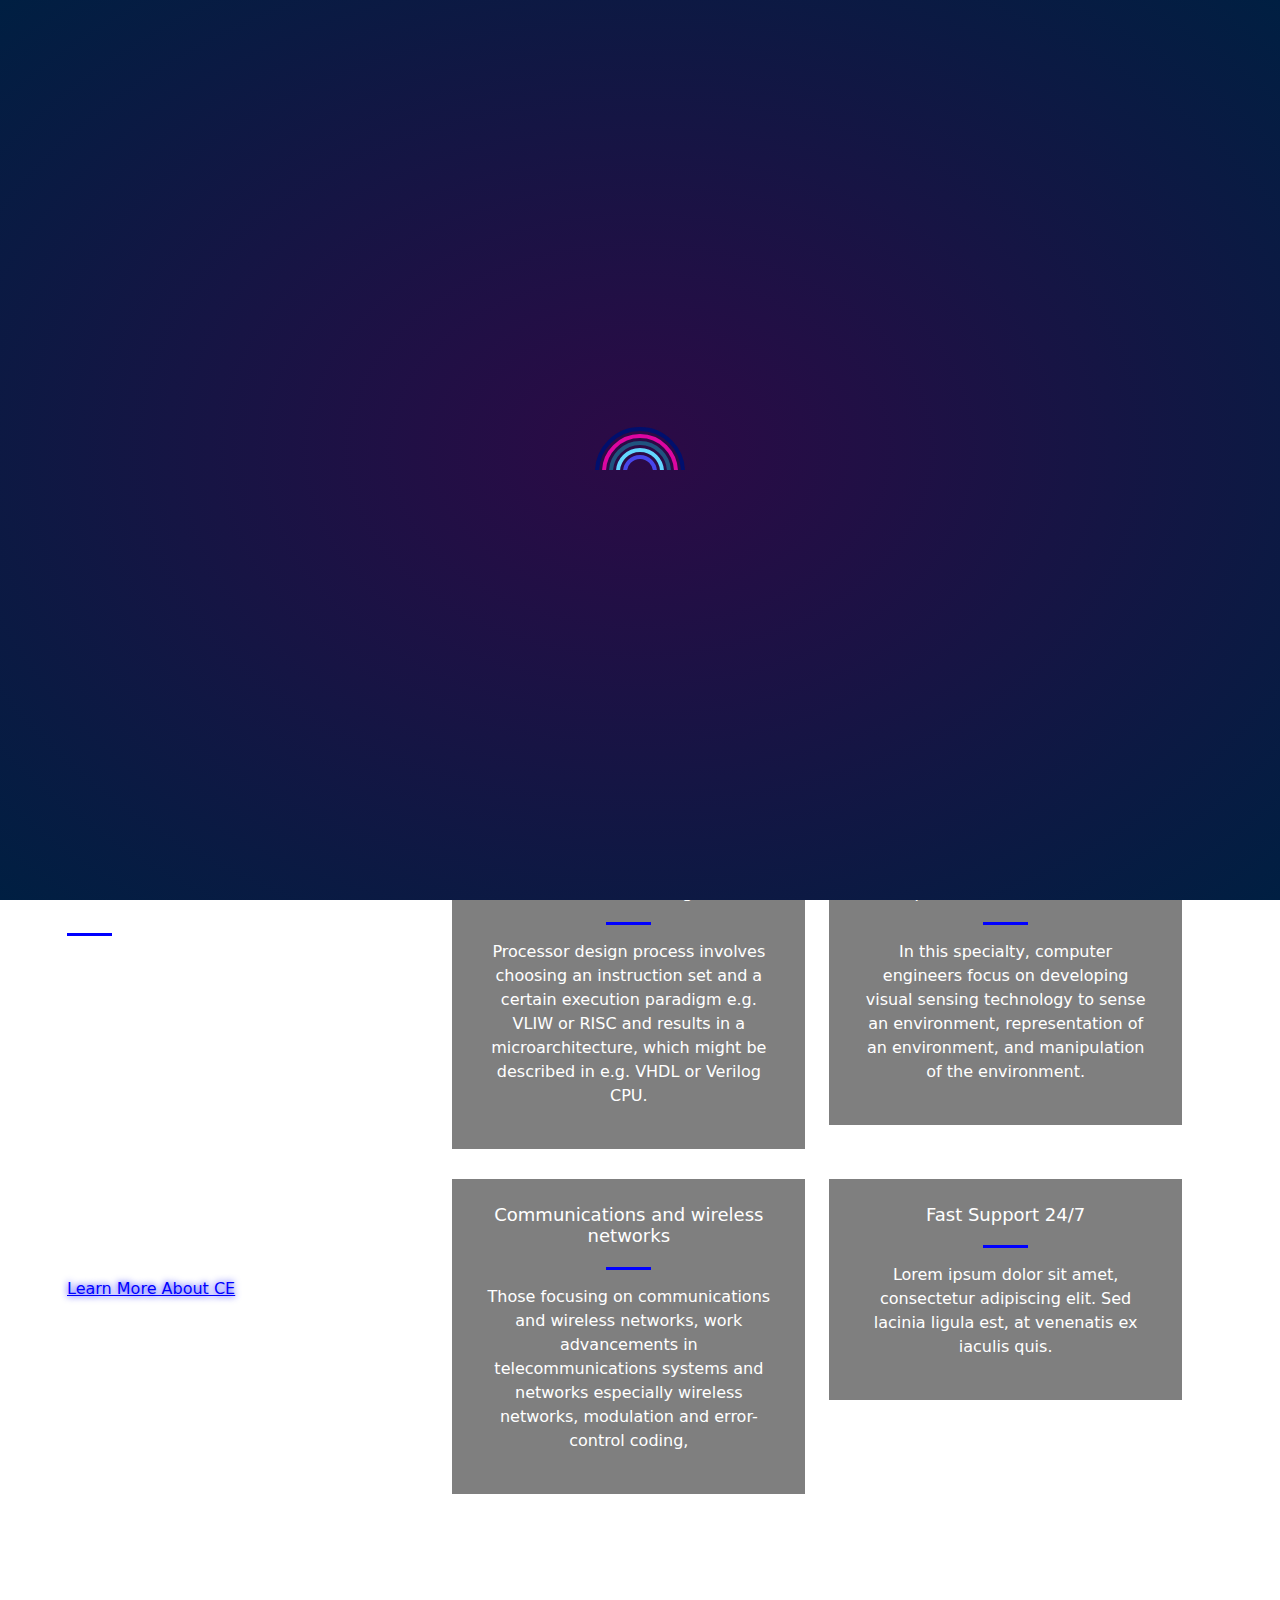
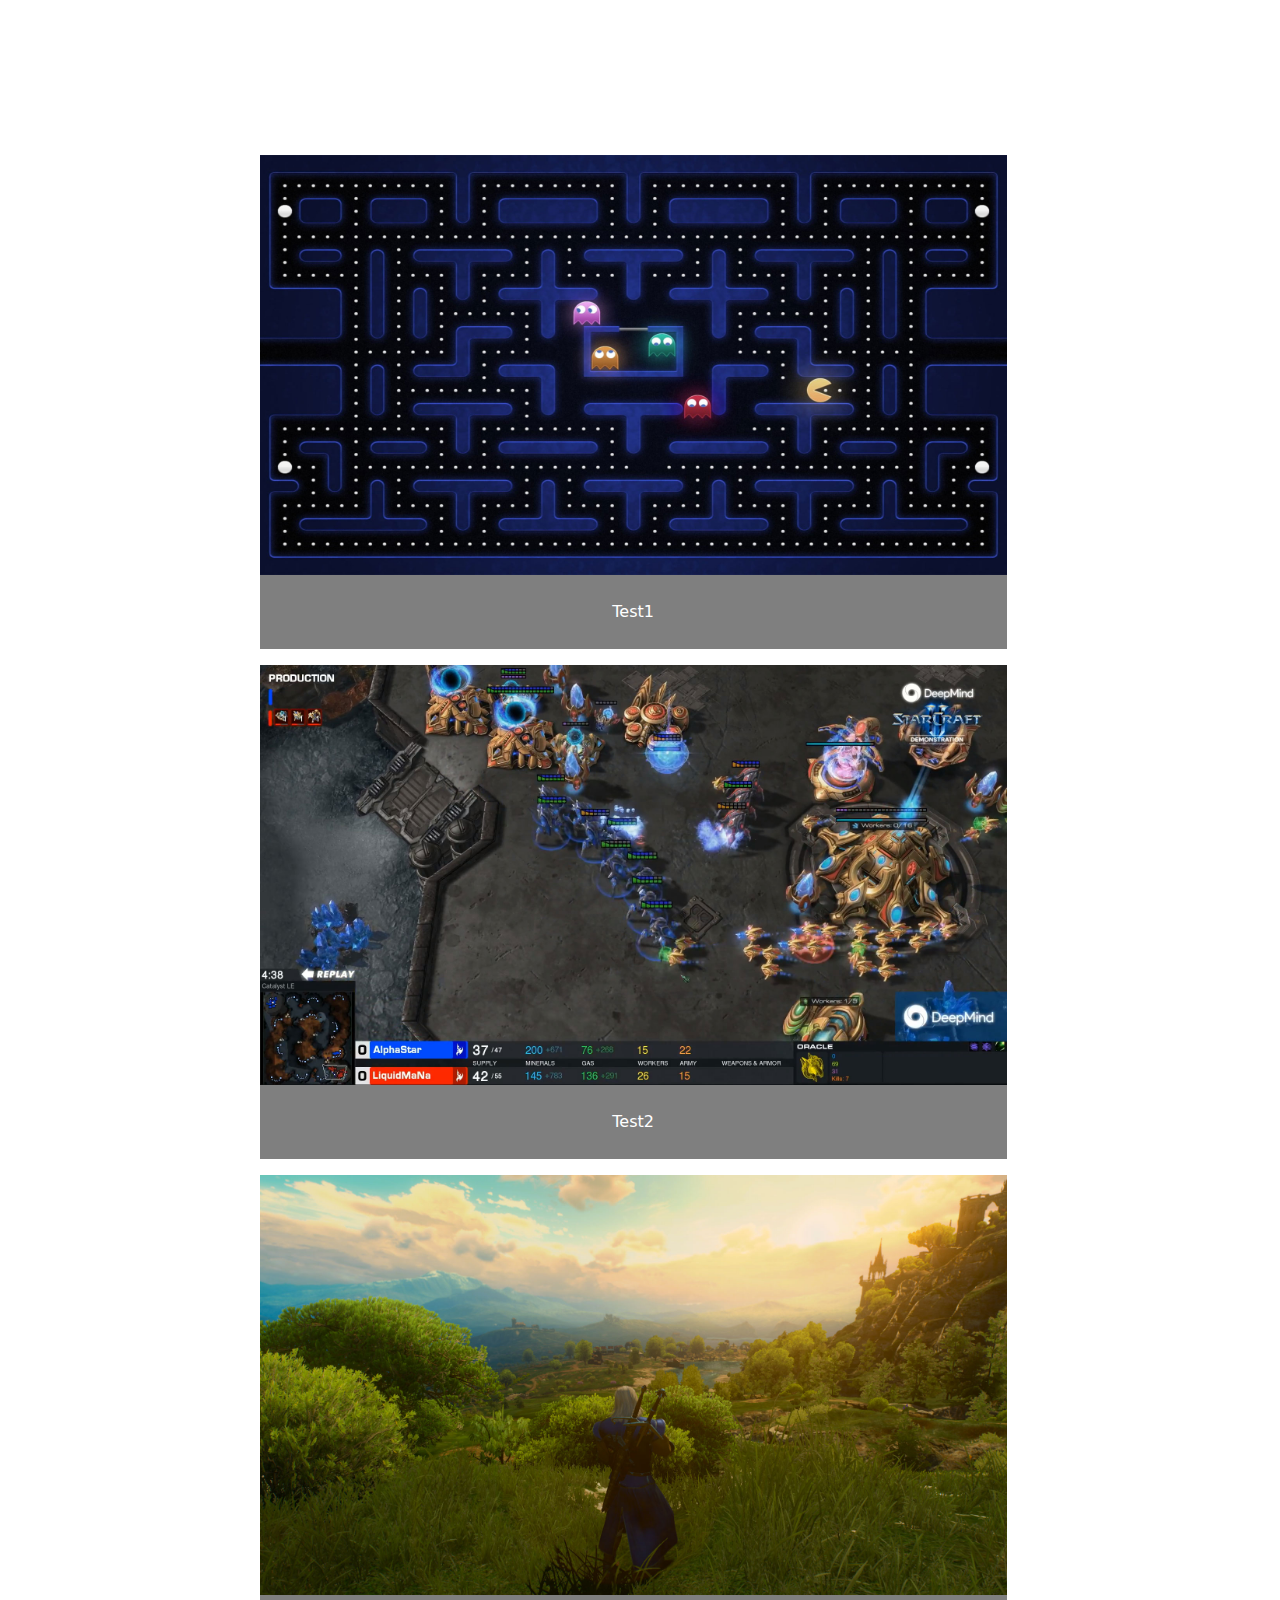
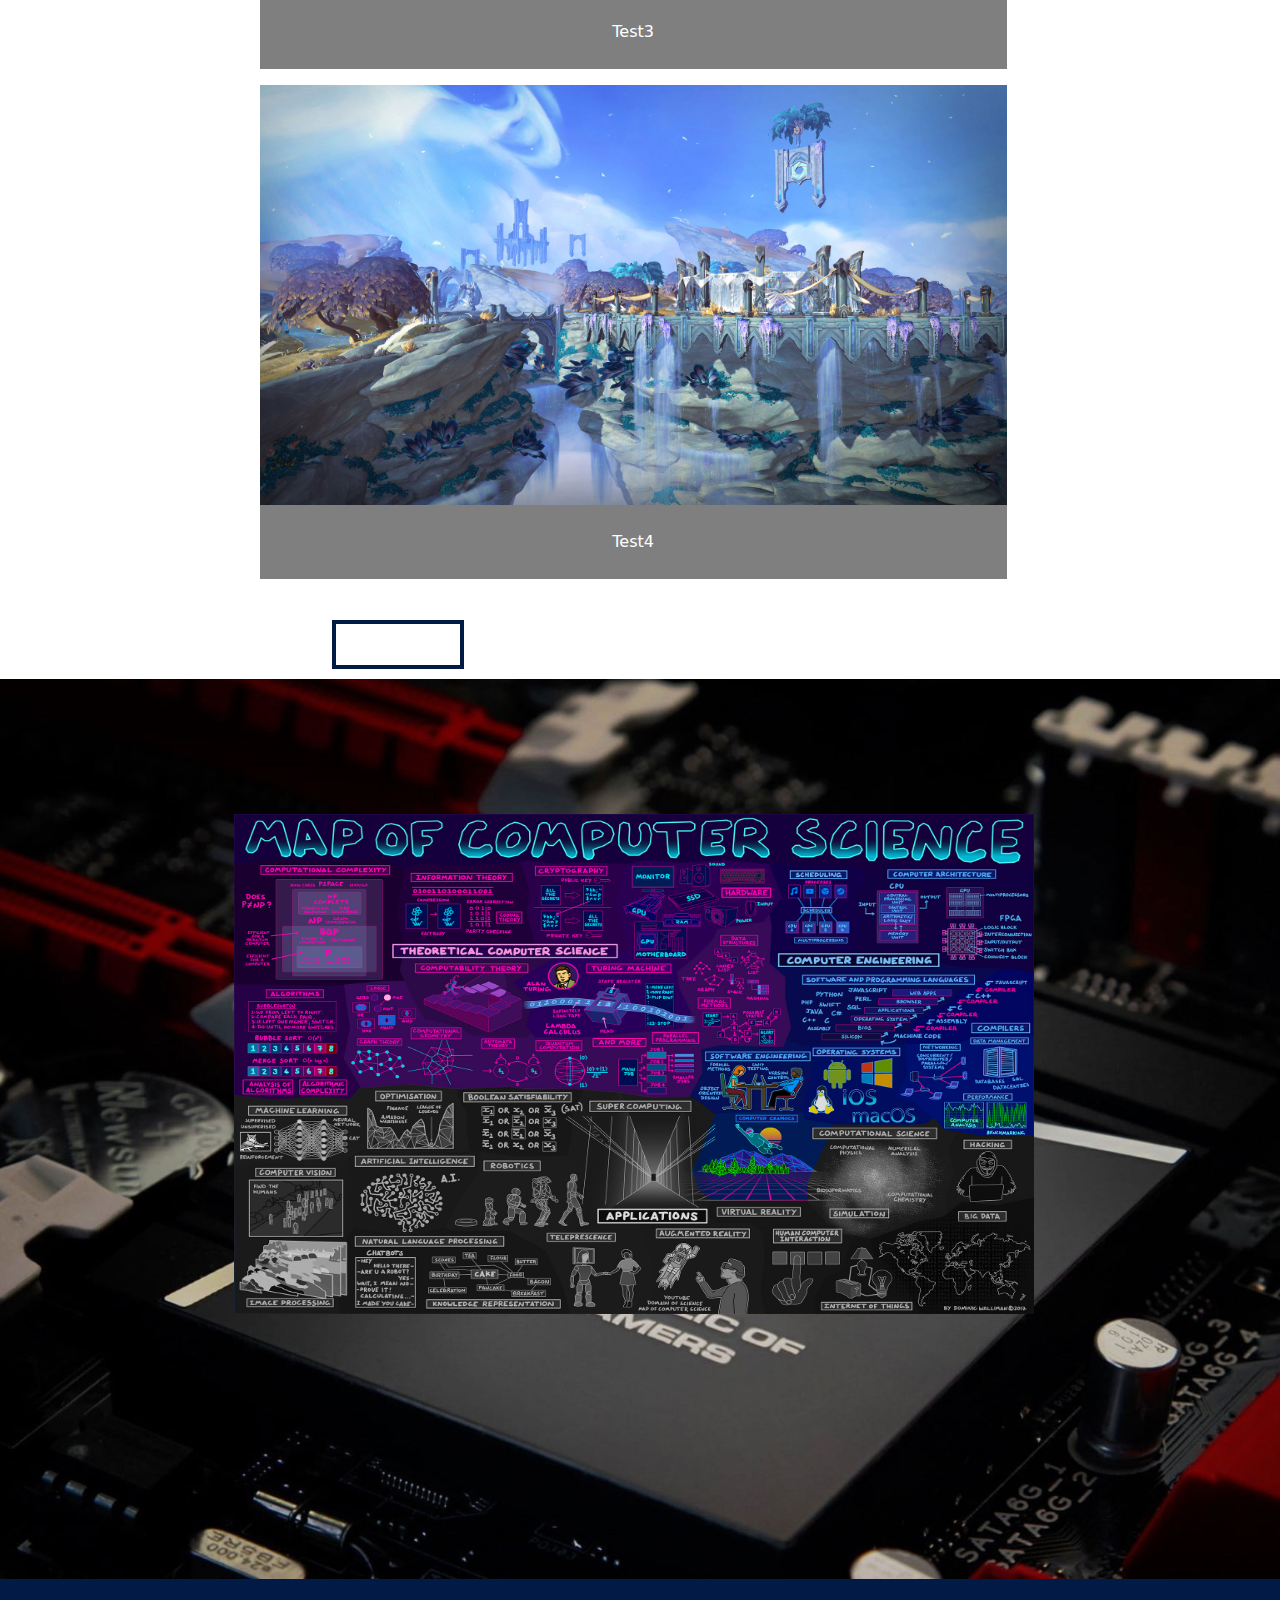
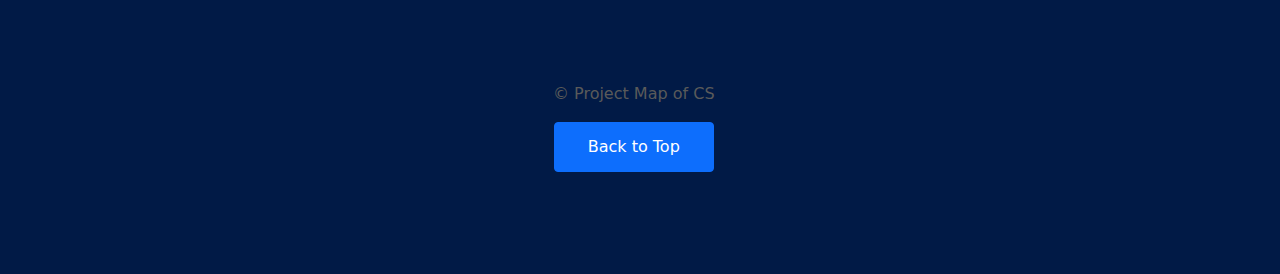
==== Applications/Applications.html @ 38d59b16 "Add files via upload" ====
<!doctype html>
<html lang="en">

<head>

  <meta charset="utf-8">
  <meta name="viewport" content="width=device-width, initial-scale=1">
  <link rel="stylesheet" href="../bootstrap-5.0.0-beta1-dist/css/bootstrap.min.css">
  <script src="https://code.jquery.com/jquery-3.5.1.slim.min.js"
    integrity="sha256-4+XzXVhsDmqanXGHaHvgh1gMQKX40OUvDEBTu8JcmNs=" crossorigin="anonymous"></script>
  <script src="Applications.js"></script>
  <script src="../bootstrap-5.0.0-beta1-dist/js/bootstrap.bundle.min.js"></script>

  <style>
    .bd-placeholder-img {
      font-size: 1.125rem;
      text-anchor: middle;
      -webkit-user-select: none;
      -moz-user-select: none;
      user-select: none;
    }

    @media (min-width: 768px) {
      .bd-placeholder-img-lg {
        font-size: 3.5rem;
      }
    }
  </style>


  <!-- Custom styles for this template -->
  <link href="Applications.css" rel="stylesheet">
</head>

<body>

  <!-- CAROUSEL -->

  <header>
    <div id="carouselExampleFade" class="carousel slide carousel-fade" data-bs-ride="carousel">
        <div class="carousel-inner">
          <div class="carousel-item active">
            <img src="../Resources/Cybersecurity.jpg" class="d-block w-100" alt="Image did not load">

          </div>
          <div class="carousel-item">
            <img src="../Resources/Vision.jpg" class="d-block w-100" alt="Image did not load">

          </div>
          <div class="carousel-item">
            <img src="../Resources/Cybersecurity.jpg" class="d-block w-100" alt="Image did not load">

          </div>
        </div>
        <a class="carousel-control-prev" href="#carouselExampleFade" role="button" data-bs-slide="prev">
          <span class="carousel-control-prev-icon" aria-hidden="true"></span>
          <span class="visually-hidden">Previous</span>
        </a>
        <a class="carousel-control-next" href="#carouselExampleFade" role="button" data-bs-slide="next">
          <span class="carousel-control-next-icon" aria-hidden="true"></span>
          <span class="visually-hidden">Next</span>
        </a>
    </div>


    <!-- NAVBAR -->

    <nav class="navbar navbar-expand-lg navbar-dark fixed bg-transparent fixed-top ">
      <div class="container-fluid">
        <a class="navbar-brand" href="#">Navbar</a>
        <button class="navbar-toggler" type="button" data-bs-toggle="collapse" data-bs-target="#navbarNav"
          aria-controls="navbarNav" aria-expanded="false" aria-label="Toggle navigation">
          <span class="navbar-toggler-icon"></span>
        </button>
        <div class="collapse navbar-collapse" id="navbarNav">
          <ul class="navbar-nav">
            <li class="nav-item">
              <a class="nav-link active" aria-current="page" href="#">Home</a>
            </li>
            <li class="nav-item">
              <a class="nav-link" href="#services">Features</a>
            </li>
            <li class="nav-item">
              <a class="nav-link" href="#miniCoursel">Pricing</a>
            </li>
            <li class="nav-item">
              <a class="nav-link " href="#image-map">Disabled</a>
            </li>
          </ul>
        </div>
      </div>
    </nav>

    <!-- NAVBAR fixed -->
    <div class="fixed-side-navbar">
      <ul class="nav flex-column">
        <li class="nav-item">
          <a class="nav-link" href="#carouselExampleFade"><span>Intro</span></a>
        </li>
        <li class="nav-item">
          <a class="nav-link" href="#services"><span>Services</span></a>
        </li>
        <li class="nav-item">
          <a class="nav-link" href="#miniCoursel"><span>Our Story</span></a>
        </li>
        <li class="nav-item">
          <a class="nav-link" href="#image-map"><span>Contact Us</span></a>
        </li>
      </ul>
    </div>
  </header>

  <main>




    <!-- Marketing messaging and featurettes
================================================== -->
    <!-- Wrap the rest of the page in another container to center all the content. -->


    <div class="container marketing"></div>

    <!-- Three columns of text below the carousel -->



    <!-- START THE FEATURES -->


    <!-- First Division -->

    <div class="service-content" id="services">
      <div class="container">
        <div class="row">

          <div class="col-md-4">
            <div class="left-text">
              <h4>More About Computer Engineering</h4>
              <div class="line-dec"></div>
              <p>
                Computer engineering (CoE or CpE) is a branch of engineering that integrates several fields
                of computer science and electronic engineering required to develop computer hardware and software.
              </p>
              <ul>
                <li>- Processor design</li>
                <li>- Computer vision and robotics</li>
                <li>- Communications and wireless networks</li>
                <li>- Compilers and operating systems</li>
              </ul>
              <div class="primary-button">
                <a href="https://en.wikipedia.org/wiki/Computer_engineering">Learn More About CE</a>
              </div>
            </div>
          </div>

          <div class="col-md-8">

            <div class="row">

              <div class="col-md-6">
                <div class="service-item">
                  <h4>Processor design</h4>
                  <div class="line-dec"></div>
                  <p>
                    Processor design process involves choosing an instruction set and a certain execution paradigm e.g.
                    VLIW or RISC
                    and results in a microarchitecture, which might be described in e.g. VHDL or Verilog
                    CPU.
                  </p>
                </div>
              </div>

              <div class="col-md-6">
                <div class="service-item">
                  <h4>Computer vision and robotics</h4>
                  <div class="line-dec"></div>
                  <p>
                    In this specialty, computer engineers focus on developing visual sensing technology to sense an
                    environment,
                    representation of an environment, and manipulation of the environment.
                  </p>
                </div>
              </div>

              <div class="col-md-6">
                <div class="service-item">
                  <h4>Communications and wireless networks</h4>
                  <div class="line-dec"></div>
                  <p>
                    Those focusing on communications and wireless networks, work advancements in telecommunications
                    systems and networks
                    especially wireless networks, modulation and error-control coding,
                  </p>
                </div>
              </div>
              <div class="col-md-6">
                <div class="service-item">
                  <h4>Fast Support 24/7</h4>
                  <div class="line-dec"></div>
                  <p>
                    Lorem ipsum dolor sit amet, consectetur adipiscing elit. Sed
                    lacinia ligula est, at venenatis ex iaculis quis.
                  </p>
                </div>
              </div>
            </div>
          </div>
        </div>
      </div>
    </div>


    <!-- Second Division -->

    <div class="featurette bg2" id="miniCoursel">
      <div class="container">
        <div class="row">
          <div class="col-md-8 mx-auto">
            <div class="wrapper">
              <section id="first-tab-group" class="tabgroup">

                <div id="tab1">
                  <img src="../Resources/PacMan.jpg" alt="Image could not load" />
                  <p>
                    Test1
                  </p>
                </div>
                <div id="tab2">
                  <img src="../Resources/Starcraft.jpg" alt="Image could not load" />
                  <p>
                    Test2
                  </p>
                </div>
                <div id="tab3">
                  <img src="../Resources/Witcher-III.jpg" alt="Image could not load" />
                  <p>
                    Test3
                  </p>
                </div>
                <div id="tab4">
                  <img src="../Resources/WoW-Bastion.jpg" alt="Image could not load" />
                  <p>
                    Test4
                  </p>
                </div>
              </section>

              <ul class="tabs clearfix" data-tabgroup="first-tab-group">
                <li><a href="#tab1" class="active">2008 - 2014</a></li>
                <li><a href="#tab2">2014 - 2016</a></li>
                <li><a href="#tab3">2016 - 2019</a></li>
                <li><a href="#tab4">2019 - Now</a></li>
              </ul>
            </div>
          </div>
        </div>
      </div>
    </div>

    <!-- Third Division -->

    <div class="bgx contact-content" id="image-map">
      <div class="row">
        <div class="map">
          <div class="d-flex justify-content-center">
            <img src="Map_CS.jpg" class="myimage" usemap="#workmap" width="800" height="500">
          </div>
        </div>
      </div>
    </div>

    <!-- Working of The Map - Third Division -->

    <map name="workmap" class="map" id="map2">
      <area target="_blank" alt="Theory-CS.html" title="Theory CS" href="../Theory-CS/Theory-CS.html"
        coords="1,287,17,283,96,286,115,284,125,273,187,268,219,272,272,272,288,273,336,275,387,278,413,284,452,281,466,256,465,234,488,228,544,232,555,214,549,176,549,163,534,147,534,100,548,82,535,48,488,44,447,48,413,42,395,45,356,48,287,44,149,45,1,45"
        shape="poly">
      <area target="_blank" alt="Computer Engineering" title="Computer Engineering"
        href="../Computer-engineering/Computer-engineering.html"
        coords="536,48,548,81,536,100,535,145,549,161,556,213,547,233,465,237,455,279,463,281,483,300,492,321,469,346,461,360,460,384,564,388,576,364,587,350,566,326,577,309,698,309,727,320,799,325,799,53"
        shape="poly">
    </map>


    <!-- END THE FEATURES -->

    </div><!-- /.container -->
    <!-- <hr class="featurettedivider"> -->

    <!-- FOOTER -->
    <footer>
      <div class="row">
        <div class="d-flex justify-content-center">
          <p>&copy; Project Map of CS</p>
        </div>
      </div>
      <div class="row">
        <div class="d-flex justify-content-center">
          <button type="button" class="btn btn-primary">
            <a href="#carouselExampleFade"> Back to Top</a> </button>
        </div>
      </div>
    </footer>
  </main>

<!-- This is a loading Screen-->
<div class="loader">
  <div class="loader-inner">
    <div class="loader-line-wrap">
      <div class="loader-line"></div>
    </div>
    <div class="loader-line-wrap">
      <div class="loader-line"></div>
    </div>
    <div class="loader-line-wrap">
      <div class="loader-line"></div>
    </div>
    <div class="loader-line-wrap">
      <div class="loader-line"></div>
    </div>
    <div class="loader-line-wrap">
      <div class="loader-line"></div>
    </div>
  </div>
</div>
  
<script>
  window.onload = function() { // same as window.addEventListener('load', (event) => {
    
        
        $('.loader').removeClass('loader');
        $('.loader-inner').removeClass('loader-inner');
        $('.loader-line').removeClass('loader-line');
      
  };
</script>

</body>

</html>
---- Applications/Applications.css ----
/* GLOBAL STYLES
-------------------------------------------------- */

body {
  color: #5a5a5a;
  height: 100%;
}

.FoL
{
  color: darkred;
  text-shadow: 0 0 7px darkred;
}

.FoL:hover
{
  color: darkred;
  text-shadow: 0 0 7px black;
}

/* fixed side navbar
-------------------------------------------------- */

.fixed-side-navbar {
  position: fixed;
  top: 50%;
  right: 0;
  z-index: 99999;
  margin-top: -100px;
  text-align: right;
  padding: 30px 0;
  
}


.fixed-side-navbar .nav > li a span {
  
  display: none;
}

.fixed-side-navbar:hover .nav > li > a > span {
  transition: 0.4s;
  color: white;
  display: block;
  background-color: darkblue;
  width: 100px;
  text-align: center;
  text-transform: uppercase;
  font-size: 12px;
  padding: 2px 12px;
  border-radius: 7px;
}

.nav>li {
  position: relative;
  display: block;
}
.fixed-side-navbar .nav > li a {
  color: transparent;
  min-height: 32px;
  background: transparent;
  padding: 5px 45px 5px;
  border-right: none;
  
}
.fixed-side-navbar .nav > li a:after {
  content: '';
  position: absolute;
  top: 50%;
  right: 20px;
  margin-top: -5px;
  width: 10px;
  height: 10px;
  border-radius: 10px;
  background: rgba(250, 250, 250, 0.75);
  transform: scale(0.6);
}

.fixed-side-navbar .nav > li a:hover > span {
  color: gray;
  display: block;
}



/* CUSTOMIZE THE CAROUSEL
-------------------------------------------------- */

/* Carousel base class */
.carousel {
  margin-bottom: 4rem;
  height: 100%;
}
/* Since positioning the image, we need to help out the caption */
.carousel-caption {
  bottom: 3rem;
  z-index: 10;
}

/* Declare heights because of positioning of img element */
.carousel-item {
  height: 100%;
  width: 100%;
}

.carousel-item > im
{
  background-attachment: fixed;
}


/* MARKETING CONTENT
-------------------------------------------------- */

/* Center align the text within the three columns below the carousel */
.marketing h2 {
  font-weight: 400;
}

/* Background image  */
 .bgx
{
    background-image: url("../Resources/Asus.jpg");
    padding-left: 15px;
    padding-right: 15px;
    padding-top: 15vh;
    background-attachment: fixed;
    min-height: 100vh;
    background-size: cover;
    background-position: center center;
} 


.bg2
{
    padding-left: 15px;
    padding-right: 15px;
    padding-top: 15vh;
    background-image: url("../Resources/GameCoding.jpg");
    background-attachment: fixed;
    min-height: 100vh;
    background-size: cover;
    background-position: center center;
}

section {
  padding-bottom: 15px;
}

.wrapper {
  text-align: center;
}

.tabs {
  list-style: none;
  margin: 0px;
  padding: 0px;
}

.tabs li {
  display: inline-block;
  text-align: center;
  margin: 10px;
}

.tabs a {
  display:block;
  text-align:center;
  text-decoration:none;
  text-transform:uppercase;
  color:#fff;
  font-size: 14px;
  font-weight: 700;
  padding:10px 15px;
  border:4px solid #fff;
}

.tabs a:hover {
  color:#011a46;
}

.tabs .active {
  border:4px solid #011a46;
}

.tabgroup p {
  background-color: rgba(0, 0, 0, 0.5);
  color: #fff;
  padding: 25px;
  
}

.tabgroup > div > img{
  width: 100%;
  height: 100%;
}


/* Featurettes
------------------------- */



.row
{
  width: 100.9%;
} 

.featurettedivider
{
  margin: 2rem 0; /* Space out the Bootstrap <hr> more */
  border-top: 3px solid #011a46;
  border-radius: 5px;
  

}

/* Thin out the marketing headings */
.featurette-heading
{
  font-weight: 300;
  line-height: 1;
  /* rtl:remove */
  letter-spacing: -.05rem;
}

.bg-custom
{
  background-color: #011a46;
}

.navbar 
{        
  transition:padding 0.2s ease;
}
  
  
.affix 
{
  padding-top: 0.2em !important;
  padding-bottom: 0.2em !important; 
  transition:padding 0.2s linear;
}

.service-content {
  margin-top: -64px;
  padding-left: 15px;
  padding-right: 15px;
  padding-top: 15vh;
  background-image: url("../Resources/AI.jpg");
  background-attachment: fixed;
  min-height: 100vh;
  background-size: cover;
  background-position: center center;
}

.service-content .left-text h4 {
  font-size: 24px;
  font-weight: 500;
  color: #fff;
}

h4, .h4 {
  font-size: 18px;
}

.service-content .left-text .line-dec {
  width: 45px;
  height: 3px;
  background-color: blue;
  margin: 20px 0px 20px 0px;
}

.service-content .left-text p {
  color: #fff;
}


.service-content .left-text ul {
  padding: 0;
  margin-top: 30px;
  list-style: none;
}

.service-content .left-text ul li {
  margin: 15px 0px;
  font-weight: 400;
  color: #fff;
}

.service-content .left-text .primary-button {
  margin: 30px 0px;

}

.primary-button >a 
{
  color :blue;
  text-shadow: 0 0 7px blue;
}

.primary-button > a:hover
{
  text-shadow: 0 0 7px black;
}

.service-content .service-item {
  background-color: rgba(0, 0, 0, 0.5);
  padding: 25px 30px;
  text-align: center;
  color: #fff;
  margin-bottom: 30px;
}

/* Cool Blue Lines */
.service-content .service-item .line-dec {
  width: 45px;
  height: 3px;
  background-color: blue;
  margin: 20px auto 15px auto;
}

/* pic at the end*/
.map {
  
  width: 100%;
  
}

.border {
  padding: 20px 20px;
  width : 840px;
  background-color: rgba(0, 0, 0, 0.5);
}

/* FOOTER
--------------------------*/
footer {
  padding-top: 8%;
  padding-bottom: 8%;
  background-color: #011a46;
}
.btn{
  padding: 12px;
  width: 160px;
  
}
.btn >a{
  text-shadow: none;
  color:white;
  text-decoration: none;
}


/* RESPONSIVE CSS
-------------------------------------------------- */

@media (min-width: 40em) {
  /* Bump up size of carousel content */
  .carousel-caption p {
    margin-bottom: 1.25rem;
    font-size: 1.25rem;
    line-height: 1.4;
  }

  .featurette-heading {
    font-size: 50px;
  }
}

@media (min-width: 62em) {
  .featurette-heading {
    margin-top: 7rem;
  }
}

@media only screen and (max-device-width: 1366px) {
  .bgx {
    background-attachment: scroll;
  }
}

@media (max-width: 767px){
  
  .baner-content {
    padding-top: 30vh;
  }

  .baner-content h1 {
    font-size: 64px;
  }


  .baner-content span {
    font-size: 24px;
  }

  .baner-content .primary-button {
    margin-top: 15px;
  }

  .service-content {
    padding-top: 5vh;
    text-align: center;
  }

  .service-content .left-text .line-dec {
    width: 45px;
    height: 3px;
    background-color: red;
    margin: 20px auto 20px auto;
  }

  .service-content .left-text ul {
    text-align: left;
  }

  .service-content .service-item {
    background-color: rgba(0, 0, 0, 0.5);
    padding: 25px 30px;
    text-align: center;
    color: #fff;
    margin-bottom: 30px;
  }

}

@media (min-width: 1200px) {
  .container {
    max-width: 1170px;
  }
}

/*This is the loader CSS  */

.loader {
  background: #000;
  background: radial-gradient(#2c0a46, #001f42);
  bottom: 0;
  left: 0;
  overflow: hidden;
  position: fixed;
  right: 0;
  top: 0;
  z-index: 99999;
}

.loader-inner {
  bottom: 0;
  height: 60px;
  left: 0;
  margin: auto;
  position: absolute;
  right: 0;
  top: 0;
  width: 100px;
}

.loader-line-wrap {
  animation: 
  spin 2000ms cubic-bezier(.175, .885, .32, 1.275) infinite
;
  box-sizing: border-box;
  height: 50px;
  left: 0;
  overflow: hidden;
  position: absolute;
  top: 0;
  transform-origin: 50% 100%;
  width: 100px;
}
.loader-line {
  border: 4px solid transparent;
  border-radius: 100%;
  box-sizing: border-box;
  height: 100px;
  left: 0;
  margin: 0 auto;
  position: absolute;
  right: 0;
  top: 0;
  width: 100px;
}
.loader-line-wrap:nth-child(1) { animation-delay: -50ms; }
.loader-line-wrap:nth-child(2) { animation-delay: -100ms; }
.loader-line-wrap:nth-child(3) { animation-delay: -150ms; }
.loader-line-wrap:nth-child(4) { animation-delay: -200ms; }
.loader-line-wrap:nth-child(5) { animation-delay: -250ms; }

.loader-line-wrap:nth-child(1) .loader-line {
  border-color: #000f6d;
  height: 90px;
  width: 90px;
  top: 7px;
}
.loader-line-wrap:nth-child(2) .loader-line {
  border-color: #dd06a1;
  height: 76px;
  width: 76px;
  top: 14px;
}
.loader-line-wrap:nth-child(3) .loader-line {
  border-color: #20537f;
  height: 62px;
  width: 62px;
  top: 21px;
}
.loader-line-wrap:nth-child(4) .loader-line {
  border-color: #63d6ff;
  height: 48px;
  width: 48px;
  top: 28px;
}
.loader-line-wrap:nth-child(5) .loader-line {
  border-color: hsl(240, 80%, 60%);
  height: 34px;
  width: 34px;
  top: 35px;
}

@keyframes spin {
  0%, 15% {
  transform: rotate(0);
}
100% {
  transform: rotate(360deg);
}
}
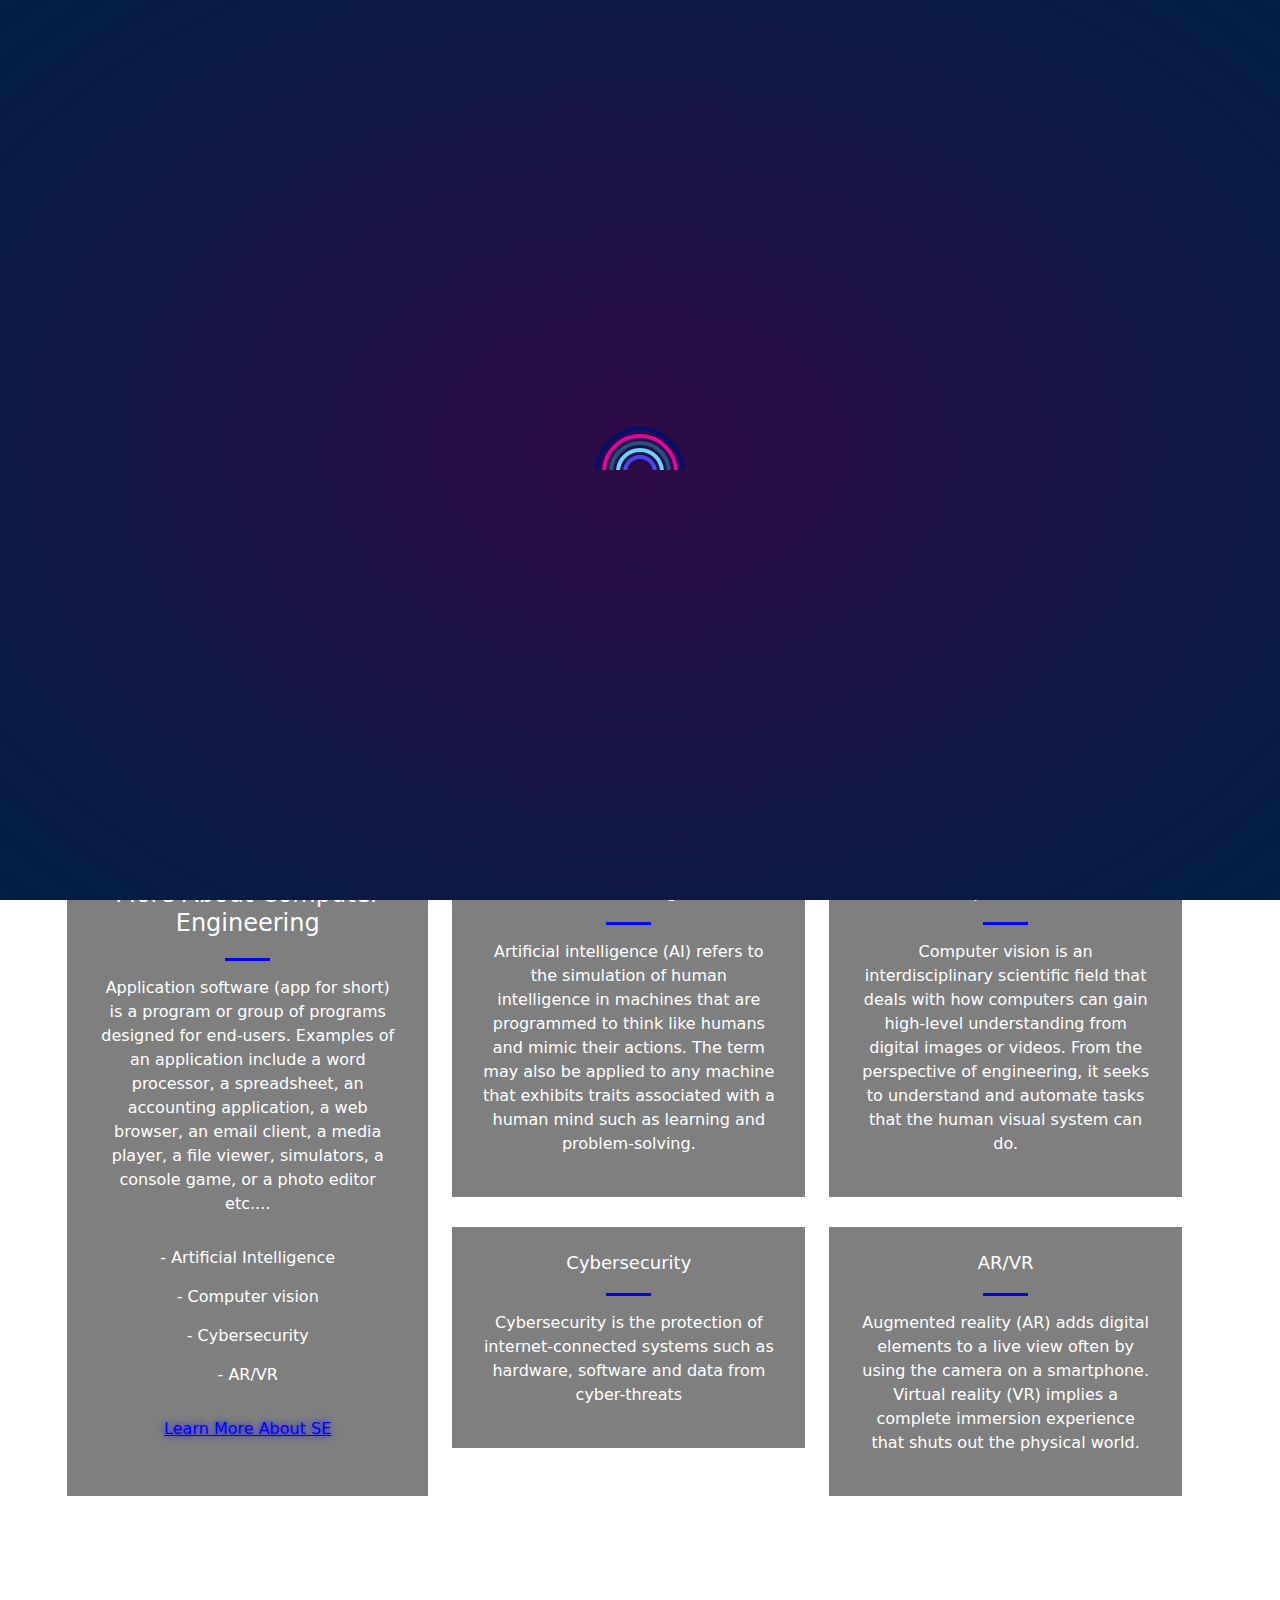
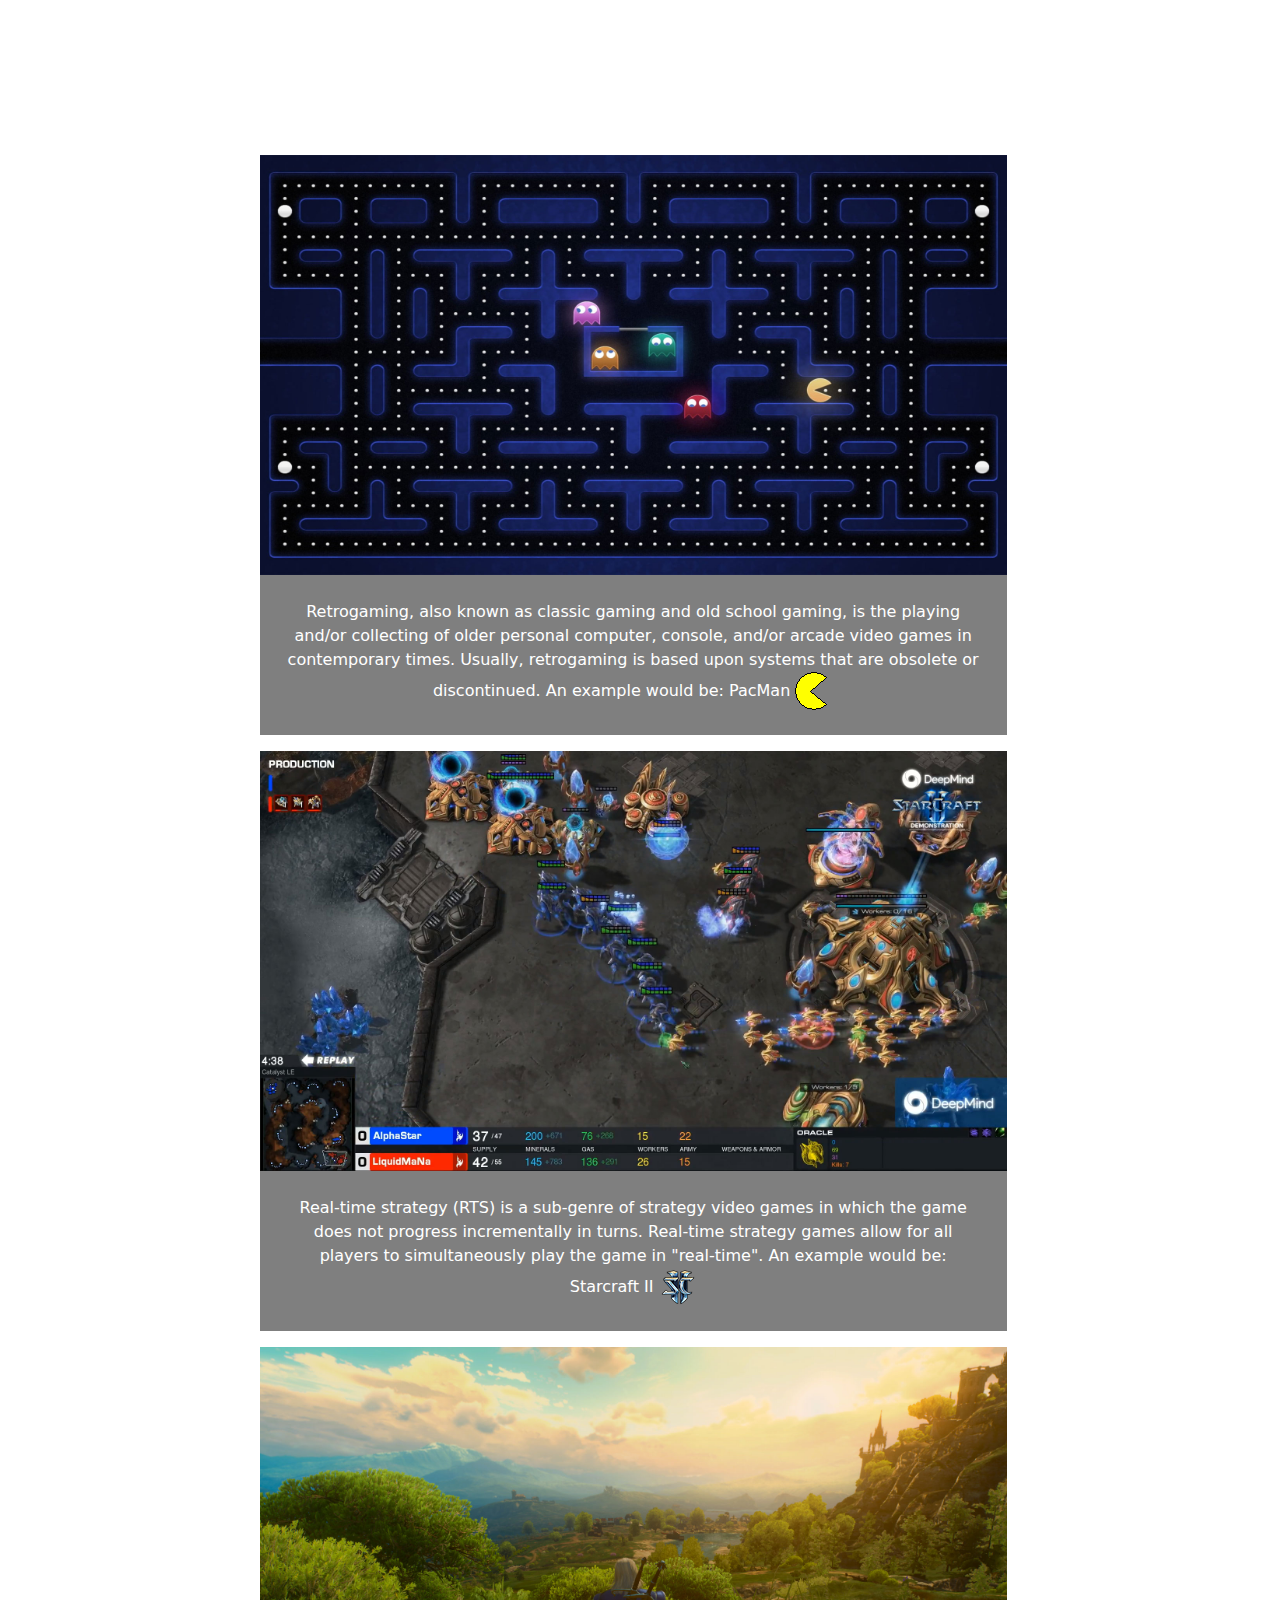
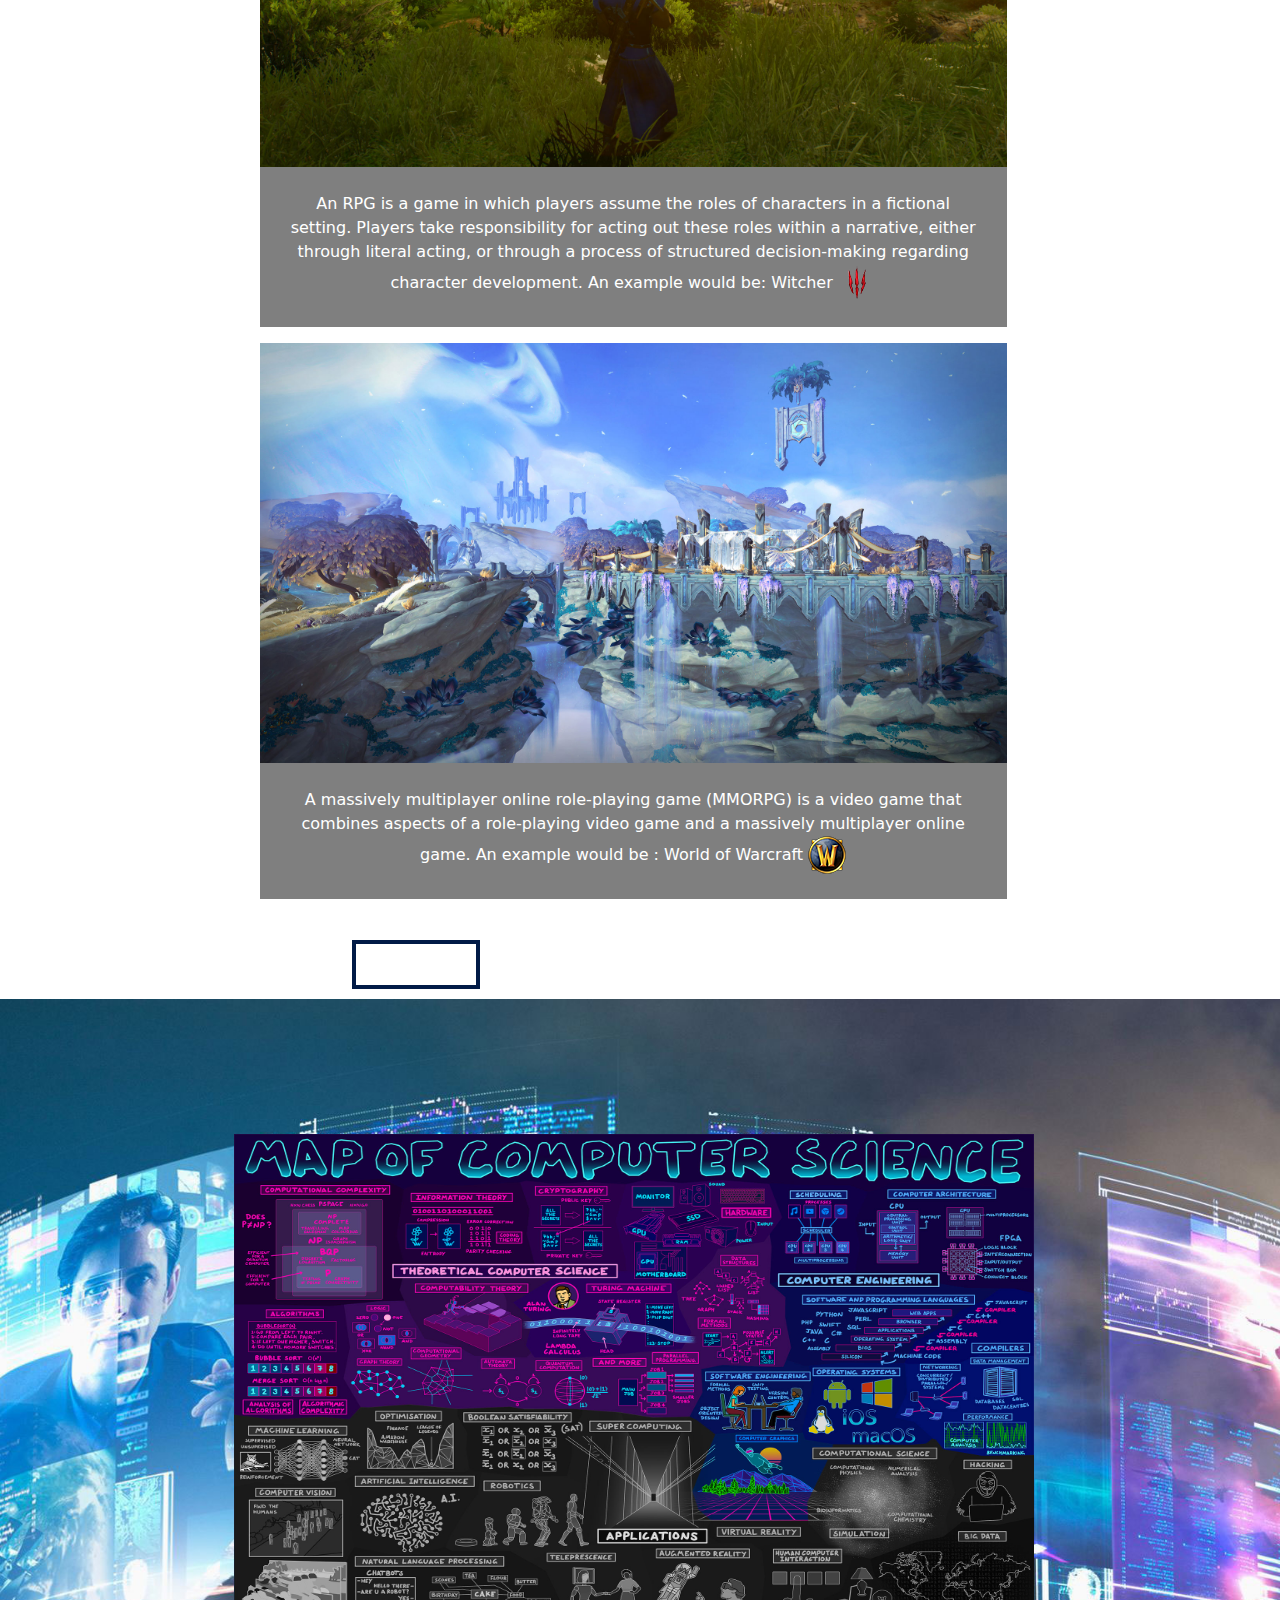
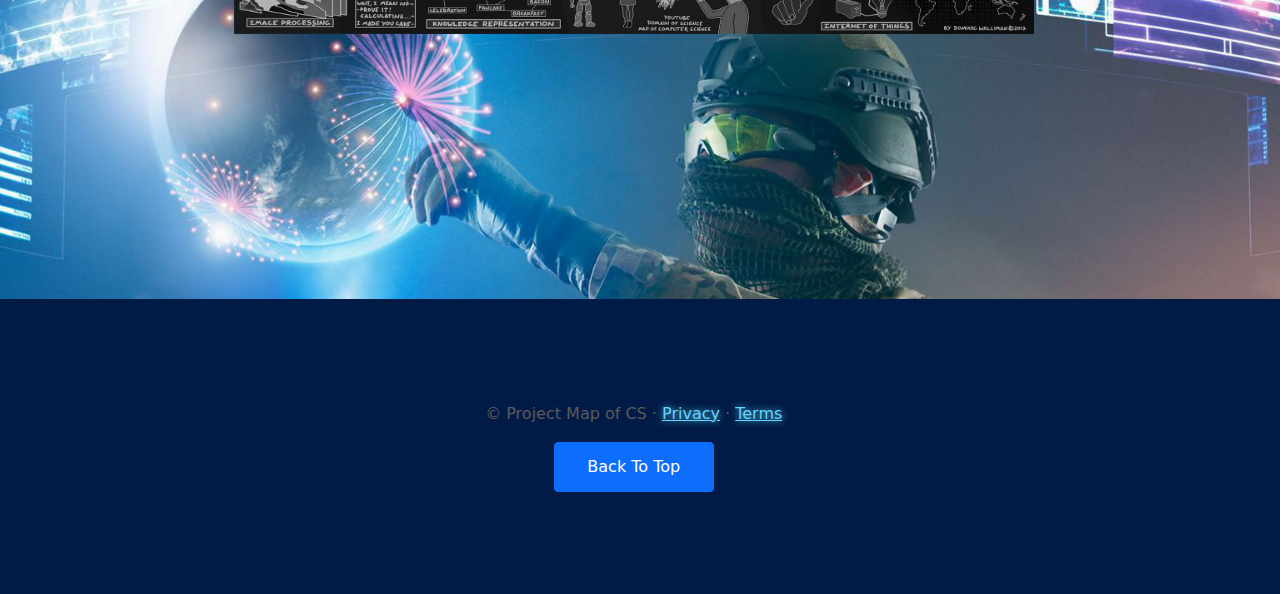
==== commit b9435dee: "Add files via upload" ====
--- a/Applications/Applications.html
+++ b/Applications/Applications.html
@@ -1,342 +1,386 @@
-<!doctype html>
-<html lang="en">
-
-<head>
-
-  <meta charset="utf-8">
-  <meta name="viewport" content="width=device-width, initial-scale=1">
-  <link rel="stylesheet" href="../bootstrap-5.0.0-beta1-dist/css/bootstrap.min.css">
-  <script src="https://code.jquery.com/jquery-3.5.1.slim.min.js"
-    integrity="sha256-4+XzXVhsDmqanXGHaHvgh1gMQKX40OUvDEBTu8JcmNs=" crossorigin="anonymous"></script>
-  <script src="Applications.js"></script>
-  <script src="../bootstrap-5.0.0-beta1-dist/js/bootstrap.bundle.min.js"></script>
-
-  <style>
-    .bd-placeholder-img {
-      font-size: 1.125rem;
-      text-anchor: middle;
-      -webkit-user-select: none;
-      -moz-user-select: none;
-      user-select: none;
-    }
-
-    @media (min-width: 768px) {
-      .bd-placeholder-img-lg {
-        font-size: 3.5rem;
-      }
-    }
-  </style>
-
-
-  <!-- Custom styles for this template -->
-  <link href="Applications.css" rel="stylesheet">
-</head>
-
-<body>
-
-  <!-- CAROUSEL -->
-
-  <header>
-    <div id="carouselExampleFade" class="carousel slide carousel-fade" data-bs-ride="carousel">
-        <div class="carousel-inner">
-          <div class="carousel-item active">
-            <img src="../Resources/Cybersecurity.jpg" class="d-block w-100" alt="Image did not load">
-
-          </div>
-          <div class="carousel-item">
-            <img src="../Resources/Vision.jpg" class="d-block w-100" alt="Image did not load">
-
-          </div>
-          <div class="carousel-item">
-            <img src="../Resources/Cybersecurity.jpg" class="d-block w-100" alt="Image did not load">
-
-          </div>
-        </div>
-        <a class="carousel-control-prev" href="#carouselExampleFade" role="button" data-bs-slide="prev">
-          <span class="carousel-control-prev-icon" aria-hidden="true"></span>
-          <span class="visually-hidden">Previous</span>
-        </a>
-        <a class="carousel-control-next" href="#carouselExampleFade" role="button" data-bs-slide="next">
-          <span class="carousel-control-next-icon" aria-hidden="true"></span>
-          <span class="visually-hidden">Next</span>
-        </a>
-    </div>
-
-
-    <!-- NAVBAR -->
-
-    <nav class="navbar navbar-expand-lg navbar-dark fixed bg-transparent fixed-top ">
-      <div class="container-fluid">
-        <a class="navbar-brand" href="#">Navbar</a>
-        <button class="navbar-toggler" type="button" data-bs-toggle="collapse" data-bs-target="#navbarNav"
-          aria-controls="navbarNav" aria-expanded="false" aria-label="Toggle navigation">
-          <span class="navbar-toggler-icon"></span>
-        </button>
-        <div class="collapse navbar-collapse" id="navbarNav">
-          <ul class="navbar-nav">
-            <li class="nav-item">
-              <a class="nav-link active" aria-current="page" href="#">Home</a>
-            </li>
-            <li class="nav-item">
-              <a class="nav-link" href="#services">Features</a>
-            </li>
-            <li class="nav-item">
-              <a class="nav-link" href="#miniCoursel">Pricing</a>
-            </li>
-            <li class="nav-item">
-              <a class="nav-link " href="#image-map">Disabled</a>
-            </li>
-          </ul>
-        </div>
-      </div>
-    </nav>
-
-    <!-- NAVBAR fixed -->
-    <div class="fixed-side-navbar">
-      <ul class="nav flex-column">
-        <li class="nav-item">
-          <a class="nav-link" href="#carouselExampleFade"><span>Intro</span></a>
-        </li>
-        <li class="nav-item">
-          <a class="nav-link" href="#services"><span>Services</span></a>
-        </li>
-        <li class="nav-item">
-          <a class="nav-link" href="#miniCoursel"><span>Our Story</span></a>
-        </li>
-        <li class="nav-item">
-          <a class="nav-link" href="#image-map"><span>Contact Us</span></a>
-        </li>
-      </ul>
-    </div>
-  </header>
-
-  <main>
-
-
-
-
-    <!-- Marketing messaging and featurettes
-================================================== -->
-    <!-- Wrap the rest of the page in another container to center all the content. -->
-
-
-    <div class="container marketing"></div>
-
-    <!-- Three columns of text below the carousel -->
-
-
-
-    <!-- START THE FEATURES -->
-
-
-    <!-- First Division -->
-
-    <div class="service-content" id="services">
-      <div class="container">
-        <div class="row">
-
-          <div class="col-md-4">
-            <div class="left-text">
-              <h4>More About Computer Engineering</h4>
-              <div class="line-dec"></div>
-              <p>
-                Computer engineering (CoE or CpE) is a branch of engineering that integrates several fields
-                of computer science and electronic engineering required to develop computer hardware and software.
-              </p>
-              <ul>
-                <li>- Processor design</li>
-                <li>- Computer vision and robotics</li>
-                <li>- Communications and wireless networks</li>
-                <li>- Compilers and operating systems</li>
-              </ul>
-              <div class="primary-button">
-                <a href="https://en.wikipedia.org/wiki/Computer_engineering">Learn More About CE</a>
-              </div>
-            </div>
-          </div>
-
-          <div class="col-md-8">
-
-            <div class="row">
-
-              <div class="col-md-6">
-                <div class="service-item">
-                  <h4>Processor design</h4>
-                  <div class="line-dec"></div>
-                  <p>
-                    Processor design process involves choosing an instruction set and a certain execution paradigm e.g.
-                    VLIW or RISC
-                    and results in a microarchitecture, which might be described in e.g. VHDL or Verilog
-                    CPU.
-                  </p>
-                </div>
-              </div>
-
-              <div class="col-md-6">
-                <div class="service-item">
-                  <h4>Computer vision and robotics</h4>
-                  <div class="line-dec"></div>
-                  <p>
-                    In this specialty, computer engineers focus on developing visual sensing technology to sense an
-                    environment,
-                    representation of an environment, and manipulation of the environment.
-                  </p>
-                </div>
-              </div>
-
-              <div class="col-md-6">
-                <div class="service-item">
-                  <h4>Communications and wireless networks</h4>
-                  <div class="line-dec"></div>
-                  <p>
-                    Those focusing on communications and wireless networks, work advancements in telecommunications
-                    systems and networks
-                    especially wireless networks, modulation and error-control coding,
-                  </p>
-                </div>
-              </div>
-              <div class="col-md-6">
-                <div class="service-item">
-                  <h4>Fast Support 24/7</h4>
-                  <div class="line-dec"></div>
-                  <p>
-                    Lorem ipsum dolor sit amet, consectetur adipiscing elit. Sed
-                    lacinia ligula est, at venenatis ex iaculis quis.
-                  </p>
-                </div>
-              </div>
-            </div>
-          </div>
-        </div>
-      </div>
-    </div>
-
-
-    <!-- Second Division -->
-
-    <div class="featurette bg2" id="miniCoursel">
-      <div class="container">
-        <div class="row">
-          <div class="col-md-8 mx-auto">
-            <div class="wrapper">
-              <section id="first-tab-group" class="tabgroup">
-
-                <div id="tab1">
-                  <img src="../Resources/PacMan.jpg" alt="Image could not load" />
-                  <p>
-                    Test1
-                  </p>
-                </div>
-                <div id="tab2">
-                  <img src="../Resources/Starcraft.jpg" alt="Image could not load" />
-                  <p>
-                    Test2
-                  </p>
-                </div>
-                <div id="tab3">
-                  <img src="../Resources/Witcher-III.jpg" alt="Image could not load" />
-                  <p>
-                    Test3
-                  </p>
-                </div>
-                <div id="tab4">
-                  <img src="../Resources/WoW-Bastion.jpg" alt="Image could not load" />
-                  <p>
-                    Test4
-                  </p>
-                </div>
-              </section>
-
-              <ul class="tabs clearfix" data-tabgroup="first-tab-group">
-                <li><a href="#tab1" class="active">2008 - 2014</a></li>
-                <li><a href="#tab2">2014 - 2016</a></li>
-                <li><a href="#tab3">2016 - 2019</a></li>
-                <li><a href="#tab4">2019 - Now</a></li>
-              </ul>
-            </div>
-          </div>
-        </div>
-      </div>
-    </div>
-
-    <!-- Third Division -->
-
-    <div class="bgx contact-content" id="image-map">
-      <div class="row">
-        <div class="map">
-          <div class="d-flex justify-content-center">
-            <img src="Map_CS.jpg" class="myimage" usemap="#workmap" width="800" height="500">
-          </div>
-        </div>
-      </div>
-    </div>
-
-    <!-- Working of The Map - Third Division -->
-
-    <map name="workmap" class="map" id="map2">
-      <area target="_blank" alt="Theory-CS.html" title="Theory CS" href="../Theory-CS/Theory-CS.html"
-        coords="1,287,17,283,96,286,115,284,125,273,187,268,219,272,272,272,288,273,336,275,387,278,413,284,452,281,466,256,465,234,488,228,544,232,555,214,549,176,549,163,534,147,534,100,548,82,535,48,488,44,447,48,413,42,395,45,356,48,287,44,149,45,1,45"
-        shape="poly">
-      <area target="_blank" alt="Computer Engineering" title="Computer Engineering"
-        href="../Computer-engineering/Computer-engineering.html"
-        coords="536,48,548,81,536,100,535,145,549,161,556,213,547,233,465,237,455,279,463,281,483,300,492,321,469,346,461,360,460,384,564,388,576,364,587,350,566,326,577,309,698,309,727,320,799,325,799,53"
-        shape="poly">
-    </map>
-
-
-    <!-- END THE FEATURES -->
-
-    </div><!-- /.container -->
-    <!-- <hr class="featurettedivider"> -->
-
-    <!-- FOOTER -->
-    <footer>
-      <div class="row">
-        <div class="d-flex justify-content-center">
-          <p>&copy; Project Map of CS</p>
-        </div>
-      </div>
-      <div class="row">
-        <div class="d-flex justify-content-center">
-          <button type="button" class="btn btn-primary">
-            <a href="#carouselExampleFade"> Back to Top</a> </button>
-        </div>
-      </div>
-    </footer>
-  </main>
-
-<!-- This is a loading Screen-->
-<div class="loader">
-  <div class="loader-inner">
-    <div class="loader-line-wrap">
-      <div class="loader-line"></div>
-    </div>
-    <div class="loader-line-wrap">
-      <div class="loader-line"></div>
-    </div>
-    <div class="loader-line-wrap">
-      <div class="loader-line"></div>
-    </div>
-    <div class="loader-line-wrap">
-      <div class="loader-line"></div>
-    </div>
-    <div class="loader-line-wrap">
-      <div class="loader-line"></div>
-    </div>
-  </div>
-</div>
-  
-<script>
-  window.onload = function() { // same as window.addEventListener('load', (event) => {
-    
-        
-        $('.loader').removeClass('loader');
-        $('.loader-inner').removeClass('loader-inner');
-        $('.loader-line').removeClass('loader-line');
-      
-  };
-</script>
-
-</body>
-
+<!doctype html>
+<html lang="en">
+
+<head>
+
+  <meta charset="utf-8">
+  <meta name="viewport" content="width=device-width, initial-scale=1">
+  <link rel="stylesheet" href="../bootstrap-5.0.0-beta1-dist/css/bootstrap.min.css">
+  <script src="https://code.jquery.com/jquery-3.5.1.slim.min.js"
+    integrity="sha256-4+XzXVhsDmqanXGHaHvgh1gMQKX40OUvDEBTu8JcmNs=" crossorigin="anonymous"></script>
+  <script src="Applications.js"></script>
+  <script src="../bootstrap-5.0.0-beta1-dist/js/bootstrap.bundle.min.js"></script>
+  
+
+  <style>
+    .bd-placeholder-img {
+      font-size: 1.125rem;
+      text-anchor: middle;
+      -webkit-user-select: none;
+      -moz-user-select: none;
+      user-select: none;
+    }
+
+    @media (min-width: 768px) {
+      .bd-placeholder-img-lg {
+        font-size: 3.5rem;
+      }
+    }
+  </style>
+
+
+  <!-- Custom styles for this template -->
+  <link href="Applications.css" rel="stylesheet">
+</head>
+
+<body>
+
+  <!-- CAROUSEL -->
+
+  <header>
+    <div id="carouselExampleFade" class="carousel slide carousel-fade" data-bs-ride="carousel">
+
+      <ol class="carousel-indicators">
+        <li data-bs-target="#carouselExampleFade" data-bs-slide-to="0" class="active"></li>
+        <li data-bs-target="#carouselExampleFade" data-bs-slide-to="1"></li>
+        <li data-bs-target="#carouselExampleFade" data-bs-slide-to="2"></li>
+      </ol>
+
+        <div class="carousel-inner">
+          <div class="carousel-item active">
+            <img src="../Resources/Applications.jpg" class="d-block w-100" alt="Image did not load">
+            <div class="carousel-caption d-none d-md-block">
+              <h5>Media/Apps: Social media are interactive computer-mediated technologies that facilitate the creation or sharing of 
+                information, ideas, career interests, and other forms of expression via virtual communities and networks.</h5>
+              <a class="btn btn-primary" href="https://en.wikipedia.org/wiki/Social_media" role="button">Learn more</a>
+            </div>
+          </div>
+
+          <div class="carousel-item">
+            <img src="../Resources/Vision.jpg" class="d-block w-100" alt="Image did not load">
+            <div class="carousel-caption d-none d-md-block">
+              <h5>Computer vision is an interdisciplinary scientific field that deals with how computers can gain high-level 
+                understanding from digital images or videos. From the perspective of engineering, it seeks to understand and automate 
+                tasks that the human visual system can do.</h5>
+              <a class="btn btn-primary" href="https://en.wikipedia.org/wiki/Computer_vision" role="button">Learn more</a>
+            </div>
+          </div>
+
+          <div class="carousel-item">
+            <img src="../Resources/Cybersecurity.jpg" class="d-block w-100" alt="Image did not load">
+              <div class="carousel-caption d-none d-md-block">
+                <h5>Cybersecurity is the protection of computer systems and networks from the theft of or damage to their hardware, 
+                  software, or electronic data, as well as from the disruption or misdirection of the services they provide.</h5>
+                <a class="btn btn-primary" href="https://en.wikipedia.org/wiki/Computer_security" role="button">Learn more</a>
+            </div>   
+          </div>
+        </div>
+
+        <a class="carousel-control-prev" href="#carouselExampleFade" role="button" data-bs-slide="prev">
+          <span class="carousel-control-prev-icon" aria-hidden="true"></span>
+          <span class="visually-hidden">Previous</span>
+        </a>
+
+        <a class="carousel-control-next" href="#carouselExampleFade" role="button" data-bs-slide="next">
+          <span class="carousel-control-next-icon" aria-hidden="true"></span>
+          <span class="visually-hidden">Next</span>
+        </a>
+    </div>
+
+
+    <!-- NAVBAR -->
+
+    <nav class="navbar navbar-expand-lg navbar-dark fixed bg-transparent fixed-top ">
+      <div class="container-fluid">
+        <img src="../Resources/AppNav.jpg" alt="Image could not load">
+        <button class="navbar-toggler" type="button" data-bs-toggle="collapse" data-bs-target="#navbarNav"
+          aria-controls="navbarNav" aria-expanded="false" aria-label="Toggle navigation">
+          <span class="navbar-toggler-icon"></span>
+        </button>
+        <div class="collapse navbar-collapse" id="navbarNav">
+          <ul class="navbar-nav">
+            <li class="nav-item">
+              <a class="nav-link" aria-current="page" href="../index.html">Home</a>
+            </li>
+            <li class="nav-item">
+              <a class="nav-link active" aria-current="page" href="#">Applications</a>
+            </li>
+            <li class="nav-item">
+              <a class="nav-link" href="../Theory-CS/Theory-CS.html">Theory of CS</a>
+            </li>
+            <li class="nav-item">
+              <a class="nav-link " href="../Computer-engineering/Computer-engineering.html">Computer Engineering</a>
+            </li>
+          </ul>
+        </div>
+      </div>
+    </nav>
+
+    <!-- NAVBAR fixed -->
+
+    <div class="fixed-side-navbar">
+      <ul class="nav flex-column">
+        <li class="nav-item">
+          <a class="nav-link" href="#carouselExampleFade"><span>Intro</span></a>
+        </li>
+        <li class="nav-item">
+          <a class="nav-link" href="#services"><span>Info</span></a>
+        </li>
+        <li class="nav-item">
+          <a class="nav-link" href="#miniCoursel"><span>Games</span></a>
+        </li>
+        <li class="nav-item">
+          <a class="nav-link" href="#image-map"><span>Navigation</span></a>
+        </li>
+      </ul>
+    </div>
+  </header>
+
+  <main>
+
+
+
+
+    <!-- Marketing messaging and featurettes
+================================================== -->
+    <!-- Wrap the rest of the page in another container to center all the content. -->
+
+
+    <div class="container marketing"></div>
+
+    <!-- Three columns of text below the carousel -->
+
+
+
+    <!-- START THE DIVISIONS -->
+
+
+    <!-- First Division -->
+
+    <div class="service-content" id="services">
+      <div class="container">
+        <div class="row">
+
+          <div class="col-md-4">
+            <div class="left-text service-item">
+              <h4>More About Computer Engineering</h4>
+              <div class="line-dec"></div>
+              <p>
+                Application software (app for short) is a program or group of programs designed for end-users.
+                 Examples of an application include a word processor, a spreadsheet, an accounting application, a web browser, 
+                 an email client, a media player, a file viewer, simulators, a console game, or a photo editor etc....
+              </p>
+              <ul>
+                <li>- Artificial Intelligence</li>
+                <li>- Computer vision</li>
+                <li>- Cybersecurity</li>
+                <li>- AR/VR</li>
+              </ul>
+              <div class="primary-button">
+                <a href="https://en.wikipedia.org/wiki/Application_software">Learn More About SE</a>
+              </div>
+            </div>
+          </div>
+
+          <div class="col-md-8">
+
+            <div class="row">
+
+              <div class="col-md-6">
+                <div class="service-item">
+                  <h4>Artificial Intelligence</h4>
+                  <div class="line-dec"></div>
+                  <p>
+                    Artificial intelligence (AI) refers to the simulation of human intelligence in machines that are programmed to
+                     think like humans and mimic their actions. The term may also be applied to any machine that exhibits traits 
+                     associated with a human mind such as learning and problem-solving.
+                  </p>
+                </div>
+              </div>
+
+              <div class="col-md-6">
+                <div class="service-item">
+                  <h4>Computer vision</h4>
+                  <div class="line-dec"></div>
+                  <p>
+                    Computer vision is an interdisciplinary scientific field that deals with how computers can gain high-level understanding
+                     from digital images or videos. From the perspective of engineering, it seeks to understand and automate tasks that the
+                      human visual system can do.
+                  </p>
+                </div>
+              </div>
+
+              <div class="col-md-6">
+                <div class="service-item">
+                  <h4>Cybersecurity</h4>
+                  <div class="line-dec"></div>
+                  <p>
+                    Cybersecurity is the protection of internet-connected systems such as hardware, software and data from cyber-threats
+                  </p>
+                </div>
+              </div>
+              <div class="col-md-6">
+                <div class="service-item">
+                  <h4>AR/VR</h4>
+                  <div class="line-dec"></div>
+                  <p>
+                  Augmented reality (AR) adds digital elements to a live view often by using the camera on a smartphone. 
+                  Virtual reality (VR) implies a complete immersion experience that shuts out the physical world.
+                  </p>
+                </div>
+              </div>
+            </div>
+          </div>
+        </div>
+      </div>
+    </div>
+
+
+    <!-- Second Division -->
+
+    <div class="featurette bg2" id="miniCoursel">
+      <div class="container">
+        <div class="row">
+          <div class="col-md-8 mx-auto">
+            <div class="wrapper">
+              <section id="first-tab-group" class="tabgroup">
+
+                <div id="tab1">
+                  <img src="../Resources/PacMan.jpg" alt="Image could not load"/>
+                  <div>
+                    <p>
+                      Retrogaming, also known as classic gaming and old school gaming, is the playing and/or 
+                      collecting of older personal computer, console, and/or arcade video games in contemporary times.
+                      Usually, retrogaming is based upon systems that are obsolete or discontinued.
+                      An example would be: PacMan
+                     <img src="../Resources/PacManGif.gif" alt="Image could not load">
+                   </p>
+                    </div>
+                </div>
+
+                <div id="tab2">
+                  <img src="../Resources/Starcraft.jpg" alt="Image could not load" />
+                  <p>
+                    Real-time strategy (RTS) is a sub-genre of strategy video games in which the game does not progress incrementally 
+                    in turns. Real-time strategy games allow for all players to simultaneously play the game in "real-time".
+                    An example would be: Starcraft II
+                     <img src="../Resources/StarcraftIcon.jpg" alt="Image could not load">
+                  </p>
+                </div>
+
+                <div id="tab3">
+                  <img src="../Resources/Witcher-III.jpg" alt="Image could not load" />
+                  <p>
+                    An RPG is a game in which players assume the roles of characters in a fictional setting. Players take responsibility 
+                    for acting out these roles within a narrative, either through literal acting, or through a process of structured 
+                    decision-making regarding character development. An example would be: Witcher
+                     <img src="../Resources/WitcherIcon.png" alt="Image could not load">
+                  </p>
+                </div>
+                <div id="tab4">
+                  <img src="../Resources/WoW-Bastion.jpg" alt="Image could not load" />
+                  <p>
+                    A massively multiplayer online role-playing game (MMORPG) is a video game that combines aspects of a role-playing video 
+                    game and a massively multiplayer online game. An example would be : World of Warcraft
+                    <img src="../Resources/WoW-Icon.png" alt="Image could not load" >
+                  </p>
+                </div>
+              </section>
+
+              <ul class="tabs clearfix" data-tabgroup="first-tab-group">
+                <li><a href="#tab1" class="active">Retro Age</a></li>
+                <li><a href="#tab2">RTS Age</a></li>
+                <li><a href="#tab3">RPG Age</a></li>
+                <li><a href="#tab4">MMORPG Age</a></li>
+              </ul>
+            </div>
+          </div>
+        </div>
+      </div>
+    </div>
+
+    <!-- Third Division -->
+
+    <div class="bgx contact-content" id="image-map">
+      <div class="row">
+        <div class="map">
+          <div class="d-flex justify-content-center">
+            <img src="Map_CS.jpg" class="myimage" usemap="#workmap" width="800" height="500">
+          </div>
+        </div>
+      </div>
+    </div>
+
+    <!-- Working of The Map - Third Division -->
+
+    <map name="workmap" class="map" id="map2">
+
+      <area target="_blank" alt="Theory-CS.html" title="Theory CS" href="../Theory-CS/Theory-CS.html"
+        coords="1,287,17,283,96,286,115,284,125,273,187,268,219,272,272,272,288,273,336,275,387,278,413,284,452,281,466,256,465,234,488,228,544,232,555,214,549,176,549,163,534,147,534,100,548,82,535,48,488,44,447,48,413,42,395,45,356,48,287,44,149,45,1,45"
+        shape="poly">
+
+      <area target="_blank" alt="Computer Engineering" title="Computer Engineering"
+        href="../Computer-engineering/Computer-engineering.html"
+        coords="536,48,548,81,536,100,535,145,549,161,556,213,547,233,465,237,455,279,463,281,483,300,492,321,469,346,461,360,460,384,564,388,576,364,587,350,566,326,577,309,698,309,727,320,799,325,799,53"
+        shape="poly">
+
+    </map>
+
+
+    <!-- END THE FEATURES -->
+
+    </div><!-- /.container -->
+
+    <!-- FOOTER -->
+
+    <footer>
+      <div class="row">
+        <div class="d-flex justify-content-center">
+          <p>&copy; Project Map of CS &middot; <a href="#" class="FoL">Privacy</a> &middot; <a href="#" class="FoL">Terms</a></p>
+        </div>
+      </div>
+      <div class="row">
+        <div class="d-flex justify-content-center">
+          <a class="btn btn-primary" href="#carouselExampleFade" role="button">Back To Top</a>
+        </div>
+      </div>
+    </footer>
+
+  </main>
+
+<!-- This is a loading Screen-->
+
+<div class="loader">
+  <div class="loader-inner">
+    <div class="loader-line-wrap">
+      <div class="loader-line"></div>
+    </div>
+    <div class="loader-line-wrap">
+      <div class="loader-line"></div>
+    </div>
+    <div class="loader-line-wrap">
+      <div class="loader-line"></div>
+    </div>
+    <div class="loader-line-wrap">
+      <div class="loader-line"></div>
+    </div>
+    <div class="loader-line-wrap">
+      <div class="loader-line"></div>
+    </div>
+  </div>
+</div>
+
+<script> 
+  window.onload = function() { // same as window.addEventListener('load', (event) => {
+    
+        
+        $('.loader').removeClass('loader');
+        $('.loader-inner').removeClass('loader-inner');
+        $('.loader-line').removeClass('loader-line');
+      
+  };
+</script>
+
+</body>
+
 </html>--- a/Applications/Applications.css
+++ b/Applications/Applications.css
@@ -1,528 +1,542 @@
-/* GLOBAL STYLES
--------------------------------------------------- */
-
-body {
-  color: #5a5a5a;
-  height: 100%;
-}
-
-.FoL
-{
-  color: darkred;
-  text-shadow: 0 0 7px darkred;
-}
-
-.FoL:hover
-{
-  color: darkred;
-  text-shadow: 0 0 7px black;
-}
-
-/* fixed side navbar
--------------------------------------------------- */
-
-.fixed-side-navbar {
-  position: fixed;
-  top: 50%;
-  right: 0;
-  z-index: 99999;
-  margin-top: -100px;
-  text-align: right;
-  padding: 30px 0;
-  
-}
-
-
-.fixed-side-navbar .nav > li a span {
-  
-  display: none;
-}
-
-.fixed-side-navbar:hover .nav > li > a > span {
-  transition: 0.4s;
-  color: white;
-  display: block;
-  background-color: darkblue;
-  width: 100px;
-  text-align: center;
-  text-transform: uppercase;
-  font-size: 12px;
-  padding: 2px 12px;
-  border-radius: 7px;
-}
-
-.nav>li {
-  position: relative;
-  display: block;
-}
-.fixed-side-navbar .nav > li a {
-  color: transparent;
-  min-height: 32px;
-  background: transparent;
-  padding: 5px 45px 5px;
-  border-right: none;
-  
-}
-.fixed-side-navbar .nav > li a:after {
-  content: '';
-  position: absolute;
-  top: 50%;
-  right: 20px;
-  margin-top: -5px;
-  width: 10px;
-  height: 10px;
-  border-radius: 10px;
-  background: rgba(250, 250, 250, 0.75);
-  transform: scale(0.6);
-}
-
-.fixed-side-navbar .nav > li a:hover > span {
-  color: gray;
-  display: block;
-}
-
-
-
-/* CUSTOMIZE THE CAROUSEL
--------------------------------------------------- */
-
-/* Carousel base class */
-.carousel {
-  margin-bottom: 4rem;
-  height: 100%;
-}
-/* Since positioning the image, we need to help out the caption */
-.carousel-caption {
-  bottom: 3rem;
-  z-index: 10;
-}
-
-/* Declare heights because of positioning of img element */
-.carousel-item {
-  height: 100%;
-  width: 100%;
-}
-
-.carousel-item > im
-{
-  background-attachment: fixed;
-}
-
-
-/* MARKETING CONTENT
--------------------------------------------------- */
-
-/* Center align the text within the three columns below the carousel */
-.marketing h2 {
-  font-weight: 400;
-}
-
-/* Background image  */
- .bgx
-{
-    background-image: url("../Resources/Asus.jpg");
-    padding-left: 15px;
-    padding-right: 15px;
-    padding-top: 15vh;
-    background-attachment: fixed;
-    min-height: 100vh;
-    background-size: cover;
-    background-position: center center;
-} 
-
-
-.bg2
-{
-    padding-left: 15px;
-    padding-right: 15px;
-    padding-top: 15vh;
-    background-image: url("../Resources/GameCoding.jpg");
-    background-attachment: fixed;
-    min-height: 100vh;
-    background-size: cover;
-    background-position: center center;
-}
-
-section {
-  padding-bottom: 15px;
-}
-
-.wrapper {
-  text-align: center;
-}
-
-.tabs {
-  list-style: none;
-  margin: 0px;
-  padding: 0px;
-}
-
-.tabs li {
-  display: inline-block;
-  text-align: center;
-  margin: 10px;
-}
-
-.tabs a {
-  display:block;
-  text-align:center;
-  text-decoration:none;
-  text-transform:uppercase;
-  color:#fff;
-  font-size: 14px;
-  font-weight: 700;
-  padding:10px 15px;
-  border:4px solid #fff;
-}
-
-.tabs a:hover {
-  color:#011a46;
-}
-
-.tabs .active {
-  border:4px solid #011a46;
-}
-
-.tabgroup p {
-  background-color: rgba(0, 0, 0, 0.5);
-  color: #fff;
-  padding: 25px;
-  
-}
-
-.tabgroup > div > img{
-  width: 100%;
-  height: 100%;
-}
-
-
-/* Featurettes
-------------------------- */
-
-
-
-.row
-{
-  width: 100.9%;
-} 
-
-.featurettedivider
-{
-  margin: 2rem 0; /* Space out the Bootstrap <hr> more */
-  border-top: 3px solid #011a46;
-  border-radius: 5px;
-  
-
-}
-
-/* Thin out the marketing headings */
-.featurette-heading
-{
-  font-weight: 300;
-  line-height: 1;
-  /* rtl:remove */
-  letter-spacing: -.05rem;
-}
-
-.bg-custom
-{
-  background-color: #011a46;
-}
-
-.navbar 
-{        
-  transition:padding 0.2s ease;
-}
-  
-  
-.affix 
-{
-  padding-top: 0.2em !important;
-  padding-bottom: 0.2em !important; 
-  transition:padding 0.2s linear;
-}
-
-.service-content {
-  margin-top: -64px;
-  padding-left: 15px;
-  padding-right: 15px;
-  padding-top: 15vh;
-  background-image: url("../Resources/AI.jpg");
-  background-attachment: fixed;
-  min-height: 100vh;
-  background-size: cover;
-  background-position: center center;
-}
-
-.service-content .left-text h4 {
-  font-size: 24px;
-  font-weight: 500;
-  color: #fff;
-}
-
-h4, .h4 {
-  font-size: 18px;
-}
-
-.service-content .left-text .line-dec {
-  width: 45px;
-  height: 3px;
-  background-color: blue;
-  margin: 20px 0px 20px 0px;
-}
-
-.service-content .left-text p {
-  color: #fff;
-}
-
-
-.service-content .left-text ul {
-  padding: 0;
-  margin-top: 30px;
-  list-style: none;
-}
-
-.service-content .left-text ul li {
-  margin: 15px 0px;
-  font-weight: 400;
-  color: #fff;
-}
-
-.service-content .left-text .primary-button {
-  margin: 30px 0px;
-
-}
-
-.primary-button >a 
-{
-  color :blue;
-  text-shadow: 0 0 7px blue;
-}
-
-.primary-button > a:hover
-{
-  text-shadow: 0 0 7px black;
-}
-
-.service-content .service-item {
-  background-color: rgba(0, 0, 0, 0.5);
-  padding: 25px 30px;
-  text-align: center;
-  color: #fff;
-  margin-bottom: 30px;
-}
-
-/* Cool Blue Lines */
-.service-content .service-item .line-dec {
-  width: 45px;
-  height: 3px;
-  background-color: blue;
-  margin: 20px auto 15px auto;
-}
-
-/* pic at the end*/
-.map {
-  
-  width: 100%;
-  
-}
-
-.border {
-  padding: 20px 20px;
-  width : 840px;
-  background-color: rgba(0, 0, 0, 0.5);
-}
-
-/* FOOTER
---------------------------*/
-footer {
-  padding-top: 8%;
-  padding-bottom: 8%;
-  background-color: #011a46;
-}
-.btn{
-  padding: 12px;
-  width: 160px;
-  
-}
-.btn >a{
-  text-shadow: none;
-  color:white;
-  text-decoration: none;
-}
-
-
-/* RESPONSIVE CSS
--------------------------------------------------- */
-
-@media (min-width: 40em) {
-  /* Bump up size of carousel content */
-  .carousel-caption p {
-    margin-bottom: 1.25rem;
-    font-size: 1.25rem;
-    line-height: 1.4;
-  }
-
-  .featurette-heading {
-    font-size: 50px;
-  }
-}
-
-@media (min-width: 62em) {
-  .featurette-heading {
-    margin-top: 7rem;
-  }
-}
-
-@media only screen and (max-device-width: 1366px) {
-  .bgx {
-    background-attachment: scroll;
-  }
-}
-
-@media (max-width: 767px){
-  
-  .baner-content {
-    padding-top: 30vh;
-  }
-
-  .baner-content h1 {
-    font-size: 64px;
-  }
-
-
-  .baner-content span {
-    font-size: 24px;
-  }
-
-  .baner-content .primary-button {
-    margin-top: 15px;
-  }
-
-  .service-content {
-    padding-top: 5vh;
-    text-align: center;
-  }
-
-  .service-content .left-text .line-dec {
-    width: 45px;
-    height: 3px;
-    background-color: red;
-    margin: 20px auto 20px auto;
-  }
-
-  .service-content .left-text ul {
-    text-align: left;
-  }
-
-  .service-content .service-item {
-    background-color: rgba(0, 0, 0, 0.5);
-    padding: 25px 30px;
-    text-align: center;
-    color: #fff;
-    margin-bottom: 30px;
-  }
-
-}
-
-@media (min-width: 1200px) {
-  .container {
-    max-width: 1170px;
-  }
-}
-
-/*This is the loader CSS  */
-
-.loader {
-  background: #000;
-  background: radial-gradient(#2c0a46, #001f42);
-  bottom: 0;
-  left: 0;
-  overflow: hidden;
-  position: fixed;
-  right: 0;
-  top: 0;
-  z-index: 99999;
-}
-
-.loader-inner {
-  bottom: 0;
-  height: 60px;
-  left: 0;
-  margin: auto;
-  position: absolute;
-  right: 0;
-  top: 0;
-  width: 100px;
-}
-
-.loader-line-wrap {
-  animation: 
-  spin 2000ms cubic-bezier(.175, .885, .32, 1.275) infinite
-;
-  box-sizing: border-box;
-  height: 50px;
-  left: 0;
-  overflow: hidden;
-  position: absolute;
-  top: 0;
-  transform-origin: 50% 100%;
-  width: 100px;
-}
-.loader-line {
-  border: 4px solid transparent;
-  border-radius: 100%;
-  box-sizing: border-box;
-  height: 100px;
-  left: 0;
-  margin: 0 auto;
-  position: absolute;
-  right: 0;
-  top: 0;
-  width: 100px;
-}
-.loader-line-wrap:nth-child(1) { animation-delay: -50ms; }
-.loader-line-wrap:nth-child(2) { animation-delay: -100ms; }
-.loader-line-wrap:nth-child(3) { animation-delay: -150ms; }
-.loader-line-wrap:nth-child(4) { animation-delay: -200ms; }
-.loader-line-wrap:nth-child(5) { animation-delay: -250ms; }
-
-.loader-line-wrap:nth-child(1) .loader-line {
-  border-color: #000f6d;
-  height: 90px;
-  width: 90px;
-  top: 7px;
-}
-.loader-line-wrap:nth-child(2) .loader-line {
-  border-color: #dd06a1;
-  height: 76px;
-  width: 76px;
-  top: 14px;
-}
-.loader-line-wrap:nth-child(3) .loader-line {
-  border-color: #20537f;
-  height: 62px;
-  width: 62px;
-  top: 21px;
-}
-.loader-line-wrap:nth-child(4) .loader-line {
-  border-color: #63d6ff;
-  height: 48px;
-  width: 48px;
-  top: 28px;
-}
-.loader-line-wrap:nth-child(5) .loader-line {
-  border-color: hsl(240, 80%, 60%);
-  height: 34px;
-  width: 34px;
-  top: 35px;
-}
-
-@keyframes spin {
-  0%, 15% {
-  transform: rotate(0);
-}
-100% {
-  transform: rotate(360deg);
-}
+/* GLOBAL STYLES
+-------------------------------------------------- */
+
+body {
+  color: #5a5a5a;
+  height: 100%;
+
+}
+
+.FoL
+{
+  color: #63d6ff;
+  text-shadow: 0 0 7px #63d6ff;
+}
+
+.FoL:hover
+{
+  color: #63d6ff;
+  text-shadow: 0 0 7px black;
+}
+
+/* Hiding scrollbar
+-------------------------------------------------- */
+html {
+  overflow: scroll;
+  overflow-x: hidden;
+}
+::-webkit-scrollbar {
+  width: 0px;  /* Remove scrollbar space */
+  background: transparent;  /* Optional: just make scrollbar invisible */
+}
+/* Optional: show position indicator in red */
+::-webkit-scrollbar-thumb {
+  background: #FF0000;
+}
+
+/* fixed side navbar
+-------------------------------------------------- */
+
+
+.fixed-side-navbar {
+  position: fixed;
+  top: 50%;
+  right: 0;
+  z-index: 99999;
+  margin-top: -100px;
+  text-align: right;
+  padding: 30px 0;
+  
+}
+
+
+.fixed-side-navbar .nav > li a span {
+  
+  display: none;
+}
+
+.fixed-side-navbar:hover .nav > li > a > span {
+  transition: 0.4s;
+  color: white;
+  display: block;
+  background-color: darkblue;
+  width: 100px;
+  text-align: center;
+  text-transform: uppercase;
+  font-size: 12px;
+  padding: 2px 12px;
+  border-radius: 7px;
+}
+
+.nav>li {
+  position: relative;
+  display: block;
+}
+.fixed-side-navbar .nav > li a {
+  color: transparent;
+  min-height: 32px;
+  background: transparent;
+  padding: 5px 45px 5px;
+  border-right: none;
+  
+}
+.fixed-side-navbar .nav > li a:after {
+  content: '';
+  position: absolute;
+  top: 50%;
+  right: 20px;
+  margin-top: -5px;
+  width: 10px;
+  height: 10px;
+  border-radius: 10px;
+  background: rgba(250, 250, 250, 0.75);
+  transform: scale(0.6);
+}
+
+.fixed-side-navbar .nav > li a:hover > span {
+  color: gray;
+  display: block;
+}
+
+
+
+/* CUSTOMIZE THE CAROUSEL
+-------------------------------------------------- */
+.carousel-indicators>li
+{
+  padding: 6px;
+  border-radius: 100%;
+  width:0;
+  height:0;
+  margin: 10px;
+}
+
+/* Carousel base class */
+.carousel {
+  margin-bottom: 4rem;
+  height: 100%;
+}
+/* Since positioning the image, we need to help out the caption */
+.carousel-caption {
+  bottom: 3rem;
+  z-index: 10;
+}
+
+/* Declare heights because of positioning of img element */
+.carousel-item {
+  height: 100%;
+  width: 100%;
+}
+
+.carousel-item > im
+{
+  background-attachment: fixed;
+}
+
+
+/* MARKETING CONTENT
+-------------------------------------------------- */
+
+/* Center align the text within the three columns below the carousel */
+.marketing h2 {
+  font-weight: 400;
+}
+
+/* Background image  */
+ .bgx
+{
+    background-image: url("../Resources/AugReal.jpg");
+    padding-left: 15px;
+    padding-right: 15px;
+    padding-top: 15vh;
+    background-attachment: fixed;
+    min-height: 100vh;
+    background-size: cover;
+    background-position: center center;
+} 
+
+
+.bg2
+{
+    padding-left: 15px;
+    padding-right: 15px;
+    padding-top: 15vh;
+    background-image: url("../Resources/GameCoding.jpg");
+    background-attachment: fixed;
+    min-height: 100vh;
+    background-size: cover;
+    background-position: center center;
+}
+
+section {
+  padding-bottom: 15px;
+}
+
+.wrapper {
+  text-align: center;
+}
+
+.tabs {
+  list-style: none;
+  margin: 0px;
+  padding: 0px;
+}
+
+.tabs li {
+  display: inline-block;
+  text-align: center;
+  margin: 10px;
+}
+
+.tabs a {
+  display:block;
+  text-align:center;
+  text-decoration:none;
+  text-transform:uppercase;
+  color:#fff;
+  font-size: 14px;
+  font-weight: 700;
+  padding:10px 15px;
+  border:4px solid #fff;
+}
+
+.tabs a:hover {
+  color:#011a46;
+}
+
+.tabs .active {
+  border:4px solid #011a46;
+}
+
+.tabgroup p {
+  background-color: rgba(0, 0, 0, 0.5);
+  color: #fff;
+  padding: 25px;
+  
+}
+
+.tabgroup > div > img{
+  width: 100%;
+  height: 100%;
+}
+
+
+/* Featurettes
+------------------------- */
+
+.row
+{
+  width: 100.9%;
+} 
+
+
+/* Thin out the marketing headings */
+.featurette-heading
+{
+  font-weight: 300;
+  line-height: 1;
+  /* rtl:remove */
+  letter-spacing: -.05rem;
+}
+
+.bg-custom
+{
+  background-color: #011a46;
+}
+
+.navbar 
+{        
+  transition:padding 0.2s ease;
+}
+  
+  
+.affix 
+{
+  padding-top: 0.2em !important;
+  padding-bottom: 0.2em !important; 
+  transition:padding 0.2s linear;
+}
+
+.service-content {
+  margin-top: -64px;
+  padding-left: 15px;
+  padding-right: 15px;
+  padding-top: 15vh;
+  background-image: url("../Resources/AI.jpg");
+  background-attachment: fixed;
+  min-height: 100vh;
+  background-size: cover;
+  background-position: center center;
+}
+
+.service-content .left-text h4 {
+  font-size: 24px;
+  font-weight: 500;
+  color: #fff;
+}
+
+h4, .h4 {
+  font-size: 18px;
+}
+
+.service-content .left-text .line-dec {
+  width: 45px;
+  height: 3px;
+  background-color: blue;
+  margin: 20px 0px 20px 0px;
+}
+
+.service-content .left-text p {
+  color: #fff;
+}
+
+
+.service-content .left-text ul {
+  padding: 0;
+  margin-top: 30px;
+  list-style: none;
+}
+
+.service-content .left-text ul li {
+  margin: 15px 0px;
+  font-weight: 400;
+  color: #fff;
+}
+
+.service-content .left-text .primary-button {
+  margin: 30px 0px;
+
+}
+
+.primary-button >a 
+{
+  color :blue;
+  text-shadow: 0 0 7px blue;
+}
+
+.primary-button > a:hover
+{
+  text-shadow: 0 0 7px black;
+}
+
+.service-content .service-item {
+  background-color: rgba(0, 0, 0, 0.5);
+  padding: 25px 30px;
+  text-align: center;
+  color: #fff;
+  margin-bottom: 30px;
+}
+
+/* Cool Blue Lines */
+.service-content .service-item .line-dec {
+  width: 45px;
+  height: 3px;
+  background-color: blue;
+  margin: 20px auto 15px auto;
+}
+
+/* pic at the end*/
+.map {
+  
+  width: 100%;
+  
+}
+
+.border {
+  padding: 20px 20px;
+  width : 840px;
+  background-color: rgba(0, 0, 0, 0.5);
+}
+
+/* FOOTER
+--------------------------*/
+footer {
+  padding-top: 8%;
+  padding-bottom: 8%;
+  background-color: #011a46;
+}
+.btn{
+  padding: 12px;
+  width: 160px;
+  
+}
+.btn >a{
+  text-shadow: none;
+  color:white;
+  text-decoration: none;
+}
+
+
+/* RESPONSIVE CSS
+-------------------------------------------------- */
+
+@media (min-width: 40em) {
+  /* Bump up size of carousel content */
+  .carousel-caption p {
+    margin-bottom: 1.25rem;
+    font-size: 1.25rem;
+    line-height: 1.4;
+  }
+
+  .featurette-heading {
+    font-size: 50px;
+  }
+}
+
+@media (min-width: 62em) {
+  .featurette-heading {
+    margin-top: 7rem;
+  }
+}
+
+@media only screen and (max-device-width: 1366px) {
+  .bgx {
+    background-attachment: scroll;
+  }
+}
+
+@media (max-width: 767px){
+  .baner-content {
+    padding-top: 30vh;
+  }
+
+  .baner-content h1 {
+    font-size: 64px;
+  }
+
+
+  .baner-content span {
+    font-size: 24px;
+  }
+
+  .baner-content .primary-button {
+    margin-top: 15px;
+  }
+
+  .service-content {
+    padding-top: 5vh;
+    text-align: center;
+  }
+
+  .service-content .left-text .line-dec {
+    width: 45px;
+    height: 3px;
+    background-color: blue;
+    margin: 20px auto 20px auto;
+  }
+
+  .service-content .left-text ul {
+    text-align: left;
+  }
+
+  .service-content .service-item {
+    background-color: rgba(0, 0, 0, 0.5);
+    padding: 25px 30px;
+    text-align: center;
+    color: #fff;
+    margin-bottom: 30px;
+  }
+
+}
+
+@media (min-width: 1200px) {
+  .container {
+    max-width: 1170px;
+  }
+}
+
+/*This is the loader CSS  */
+
+.loader {
+  background: #000;
+  background: radial-gradient(#2c0a46, #001f42);
+  bottom: 0;
+  left: 0;
+  overflow: hidden;
+  position: fixed;
+  right: 0;
+  top: 0;
+  z-index: 99999;
+}
+
+.loader-inner {
+  bottom: 0;
+  height: 60px;
+  left: 0;
+  margin: auto;
+  position: absolute;
+  right: 0;
+  top: 0;
+  width: 100px;
+}
+
+.loader-line-wrap {
+  animation: 
+  spin 2000ms cubic-bezier(.175, .885, .32, 1.275) infinite
+;
+  box-sizing: border-box;
+  height: 50px;
+  left: 0;
+  overflow: hidden;
+  position: absolute;
+  top: 0;
+  transform-origin: 50% 100%;
+  width: 100px;
+}
+.loader-line {
+  border: 4px solid transparent;
+  border-radius: 100%;
+  box-sizing: border-box;
+  height: 100px;
+  left: 0;
+  margin: 0 auto;
+  position: absolute;
+  right: 0;
+  top: 0;
+  width: 100px;
+}
+.loader-line-wrap:nth-child(1) { animation-delay: -50ms; }
+.loader-line-wrap:nth-child(2) { animation-delay: -100ms; }
+.loader-line-wrap:nth-child(3) { animation-delay: -150ms; }
+.loader-line-wrap:nth-child(4) { animation-delay: -200ms; }
+.loader-line-wrap:nth-child(5) { animation-delay: -250ms; }
+
+.loader-line-wrap:nth-child(1) .loader-line {
+  border-color: #000f6d;
+  height: 90px;
+  width: 90px;
+  top: 7px;
+}
+.loader-line-wrap:nth-child(2) .loader-line {
+  border-color: #dd06a1;
+  height: 76px;
+  width: 76px;
+  top: 14px;
+}
+.loader-line-wrap:nth-child(3) .loader-line {
+  border-color: #20537f;
+  height: 62px;
+  width: 62px;
+  top: 21px;
+}
+.loader-line-wrap:nth-child(4) .loader-line {
+  border-color: #63d6ff;
+  height: 48px;
+  width: 48px;
+  top: 28px;
+}
+.loader-line-wrap:nth-child(5) .loader-line {
+  border-color: hsl(240, 80%, 60%);
+  height: 34px;
+  width: 34px;
+  top: 35px;
+}
+
+@keyframes spin {
+  0%, 15% {
+  transform: rotate(0);
+}
+100% {
+  transform: rotate(360deg);
+}
 }